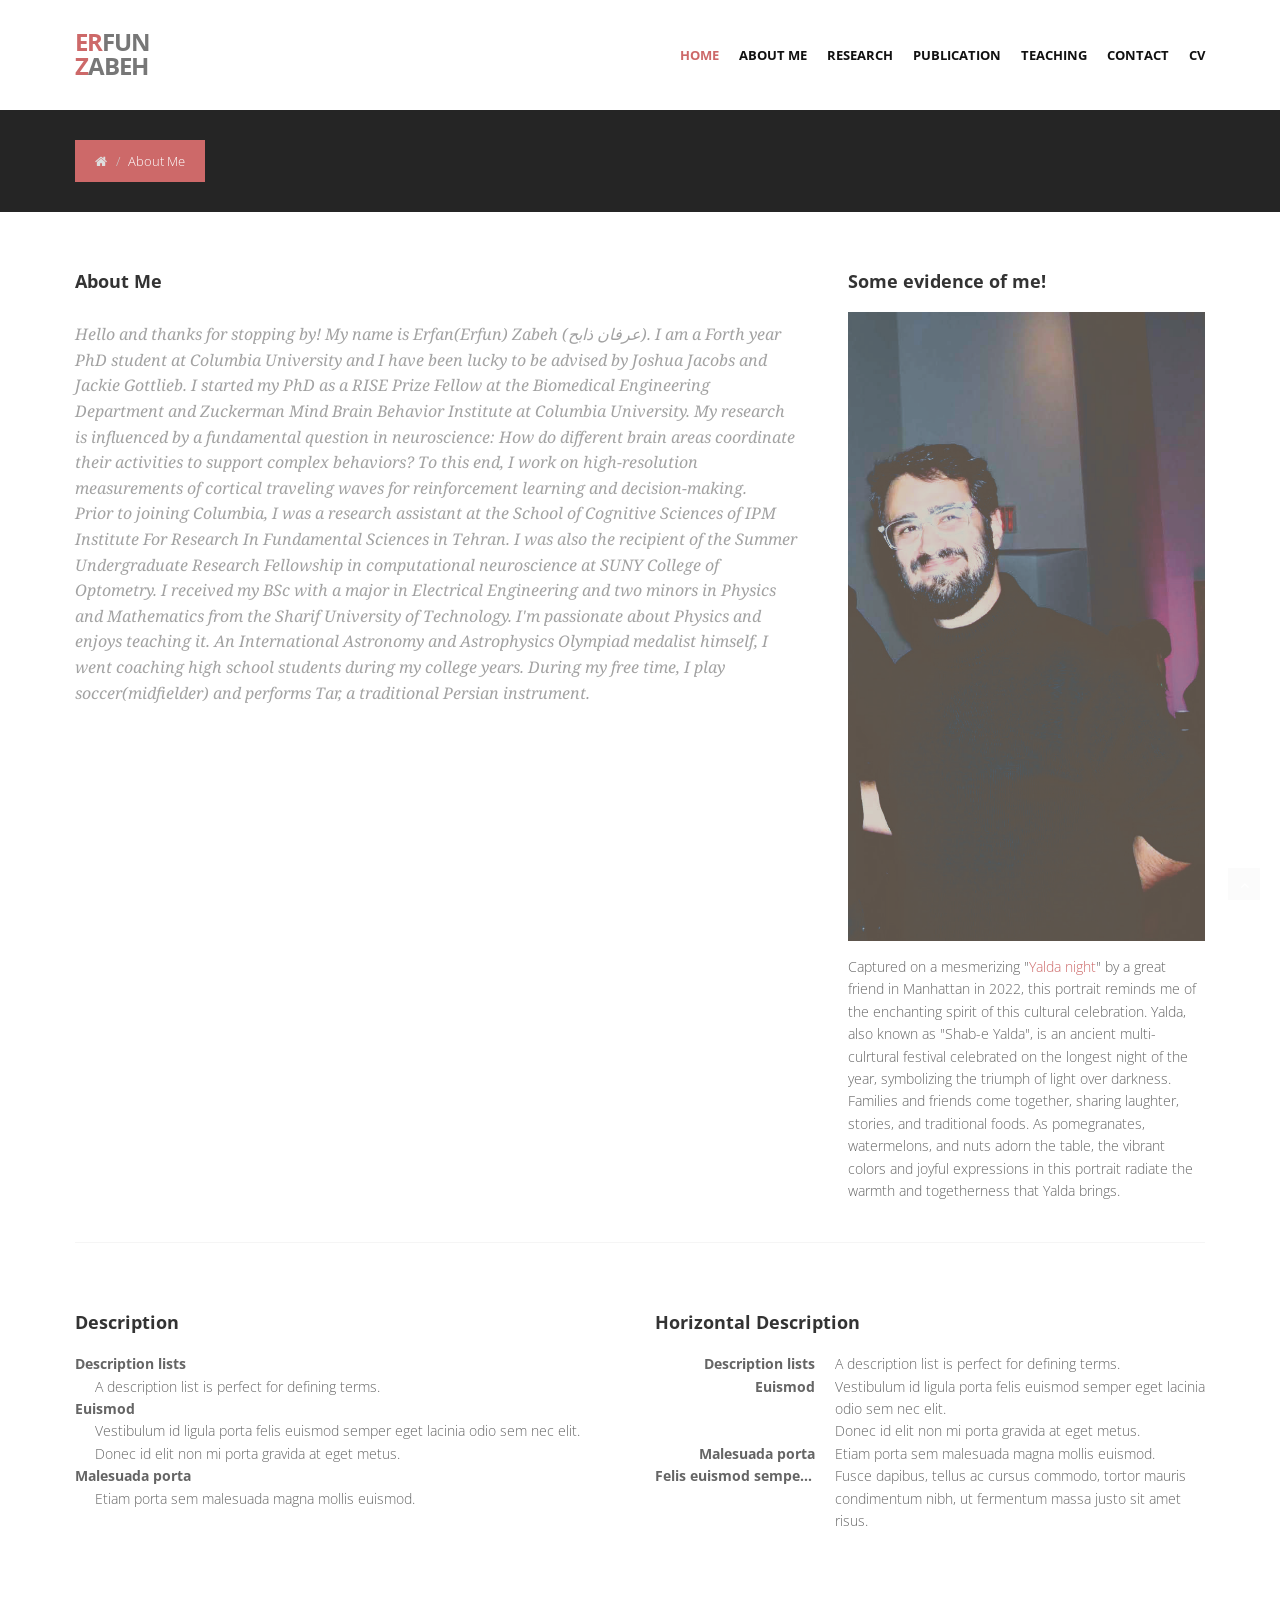
==== AboutMe.html @ 84b6e230 "Update AboutMe.html" ====
<!DOCTYPE html>
<html lang="en">

<head>
	<meta charset="utf-8">
	<title>Moderna - Bootstrap 3 flat corporate template</title>
	<meta name="viewport" content="width=device-width, initial-scale=1.0" />
	<meta name="description" content="" />
	<!-- css -->
	<link href="css/bootstrap.min.css" rel="stylesheet" />
	<link href="css/fancybox/jquery.fancybox.css" rel="stylesheet">
	<link href="css/jcarousel.css" rel="stylesheet" />
	<link href="css/flexslider.css" rel="stylesheet" />
	<link href="css/style.css" rel="stylesheet" />


	<!-- Theme skin -->
	<link href="skins/default.css" rel="stylesheet" />

	<!-- =======================================================
    Theme Name: Moderna
    Theme URL: https://bootstrapmade.com/free-bootstrap-template-corporate-moderna/
    Author: BootstrapMade
    Author URL: https://bootstrapmade.com
	======================================================= -->

</head>

<body>
	<div id="wrapper">
		<!-- start header -->
		<header>
			<div class="navbar navbar-default navbar-static-top">
				<div class="container">
					<div class="navbar-header">
						<button type="button" class="navbar-toggle" data-toggle="collapse" data-target=".navbar-collapse">
                        <span class="icon-bar"></span>
                        <span class="icon-bar"></span>
                        <span class="icon-bar"></span>
                    </button>
						<a class="navbar-brand" href="index.html"><span>Er</span>fun <br><span> Z</span>abeh</a>
					</div>
					<div class="navbar-collapse collapse ">
						<ul class="nav navbar-nav">
							<li class="active"><a href="index.html">Home</a></li>
							<li><a href="AboutMe.html">About me</a></li>
							<li><a href="portfolio.html">Research</a></li>
							<li><a href="blog.html">Publication</a></li>
							<li><a href="blog.html">Teaching</a></li>
							<li><a href="contact.html">Contact</a></li>
							<li><a href="blog.html">CV</a></li>
						</ul>
					</div>
				</div>
			</div>
		</header>
		<!-- end header -->


		<!-- end header -->
		<section id="inner-headline">
			<div class="container">
				<div class="row">
					<div class="col-lg-12">
						<ul class="breadcrumb">
							<li><a href="#"><i class="fa fa-home"></i></a><i class="icon-angle-right"></i></li>
							<li class="active">About Me</li>
						</ul>
					</div>
				</div>
			</div>
		</section>
		<section id="content">
			<div class="container">
				<div class="row">
					<div class="col-lg-8">
							<h4>About <span>Me</span></h4>
							<blockquote>
								<i class="icon-quote-left icon-2x"></i> 
								Hello and thanks for stopping by! 
								My name is Erfan(Erfun) Zabeh (عرفان ذابح). I am a Forth year PhD student at Columbia University and I have been lucky to be advised by Joshua Jacobs and Jackie Gottlieb.
	
								I started my PhD as a RISE Prize Fellow at the Biomedical Engineering Department and Zuckerman Mind Brain Behavior Institute at Columbia University.
								My research is influenced by a fundamental question in neuroscience: How do different brain areas coordinate their activities to support complex behaviors? To this end, I work on high-resolution measurements of cortical traveling waves for reinforcement learning and decision-making.
							
								<p>Prior to joining Columbia, I was a research assistant at the School of Cognitive Sciences of IPM Institute For Research In Fundamental Sciences in Tehran. I was also the recipient of the Summer Undergraduate Research Fellowship in computational neuroscience at SUNY College of Optometry. 
								I received my BSc with a major in Electrical Engineering and two minors in Physics and Mathematics from the Sharif University of Technology.
								I'm passionate about Physics and enjoys teaching it. An International Astronomy and Astrophysics Olympiad medalist himself, I went coaching high school students during my college years. 
								During my free time, I play soccer(midfielder) and performs Tar, a traditional Persian instrument.
							</p>
								</blockquote>
					</div>
					<div class="col-lg-4">
						<h4>Some evidence of me!</h4>
						<img src="img/dummies/erfan-2.jpg" alt="" class="align-left" />
						<p>
							Captured on a mesmerizing "<a href="https://en.wikipedia.org/wiki/Yald%C4%81_Night">Yalda night</a>" by a great friend in Manhattan in 2022, 
							this portrait reminds me of the enchanting spirit of this cultural celebration.
							Yalda, also known as "Shab-e Yalda", is an ancient multi-culrtural festival celebrated on the longest night of the year, 
							symbolizing the triumph of light over darkness. Families and friends come together, sharing laughter, stories, and traditional foods.
							As pomegranates, watermelons, and nuts adorn the table, the vibrant colors and joyful expressions in this portrait radiate the warmth and togetherness that Yalda brings.						</p>
					</div>
				</div>
				<!-- divider -->
				<div class="row">
					<div class="col-lg-12">
						<div class="solidline">
						</div>
					</div>
				</div>
				<!-- end divider -->
				<!-- Descriptions -->
				<div class="row">
					<div class="col-lg-6">
						<!-- Description -->
						<h4>Description</h4>
						<dl>
							<dt>Description lists</dt>
							<dd>A description list is perfect for defining terms.</dd>
							<dt>Euismod</dt>
							<dd>Vestibulum id ligula porta felis euismod semper eget lacinia odio sem nec elit.</dd>
							<dd>Donec id elit non mi porta gravida at eget metus.</dd>
							<dt>Malesuada porta</dt>
							<dd>Etiam porta sem malesuada magna mollis euismod.</dd>
						</dl>
					</div>
					<!-- Horizontal Description -->
					<div class="col-lg-6">
						<h4>Horizontal Description</h4>
						<dl class="dl-horizontal">
							<dt>Description lists</dt>
							<dd>A description list is perfect for defining terms.</dd>
							<dt>Euismod</dt>
							<dd>Vestibulum id ligula porta felis euismod semper eget lacinia odio sem nec elit.</dd>
							<dd>Donec id elit non mi porta gravida at eget metus.</dd>
							<dt>Malesuada porta</dt>
							<dd>Etiam porta sem malesuada magna mollis euismod.</dd>
							<dt>Felis euismod semper eget lacinia</dt>
							<dd>Fusce dapibus, tellus ac cursus commodo, tortor mauris condimentum nibh, ut fermentum massa justo sit amet risus.</dd>
						</dl>
					</div>
				</div>

	<a href="#" class="scrollup"><i class="fa fa-angle-up active"></i></a>
	<!-- javascript
    ================================================== -->
	<!-- Placed at the end of the document so the pages load faster -->
	<script src="js/jquery.js"></script>
	<script src="js/jquery.easing.1.3.js"></script>
	<script src="js/bootstrap.min.js"></script>
	<script src="js/jquery.fancybox.pack.js"></script>
	<script src="js/jquery.fancybox-media.js"></script>
	<script src="js/google-code-prettify/prettify.js"></script>
	<script src="js/portfolio/jquery.quicksand.js"></script>
	<script src="js/portfolio/setting.js"></script>
	<script src="js/jquery.flexslider.js"></script>
	<script src="js/animate.js"></script>
	<script src="js/custom.js"></script>

</body>

</html>
---- css/style.css ----
/*
    Theme Name: Moderna
    Theme URL: https://bootstrapmade.com/free-bootstrap-template-corporate-moderna/
    Author: BootstrapMade
    Author URL: https://bootstrapmade.com
*/
/* ==== Google font ==== */
@import url('https://fonts.googleapis.com/css?family=Noto+Serif:400,400italic,700|Open+Sans:300,400,600,700');

/* === prettify === */
@import url('../js/google-code-prettify/prettify.css');
/* === fontawesome === */
@import url('font-awesome.css');
/* === custom icon === */
@import url('custom-fonts.css');
/* ==== overwrite bootstrap standard ==== */
@import url('overwrite.css');
@import url('animate.css');

/* ===================================
1. General
==================================== */

body {
	font-family:'Open Sans', Arial, sans-serif;
	font-size:14px;
	font-weight:300;
	line-height:1.6em;
	color:#656565;
}

a:active {
	outline:0;
}

.clear {
	clear:both;
}

h1,h2, h3, h4, h5, h6 {
	font-family:'Open Sans', Arial, sans-serif;
	font-weight:700;
	line-height:1.1em;
	color:#333;
	margin-bottom: 20px;
}

/* ===================================
2. layout
==================================== */

.container {
	padding:0 20px 0 20px;
	position:relative;
}

#wrapper{
	width:100%;
	margin:0;	
	padding:0;
}


.row,.row-fluid {
	margin-bottom:30px;
}

.row .row,.row-fluid .row-fluid{
	margin-bottom:30px;
}

.row.nomargin,.row-fluid.nomargin {
	margin-bottom:0;
}



/* ===================================
3. Responsive media
==================================== */

.video-container,.map-container,.embed-container 		{ position:relative; margin:0 0 15px 0;	padding-bottom:51%; padding-top:30px; height:0; overflow:hidden; border:none; }
.embed-container iframe,
.embed-container object,
.embed-container embed,
.video-container iframe,
.map-container iframe,
.map-container object,
.map-container embed,
.video-container object,  
.video-container embed 					{ position:absolute; top:0; left:0; width:100%; height:100%; }
iframe {
	border:none;
}

img.img-polaroid {
	margin:0 0 20px 0;
}
.img-box {
	max-width:100%;
}
/* ===================================
4. Header
==================================== */

/* --- header -- */


header .navbar {
    margin-bottom: 0;
}

.navbar-default {
    border: none;
}

.navbar-brand {
    color: #222;
	text-transform: uppercase;
    font-size: 24px;
    font-weight: 700;
    line-height: 1em;
	letter-spacing: -1px;
    margin-top: 30px;
    padding: 0 0 0 15px;
}


header .navbar-collapse  ul.navbar-nav {
    float: right;
    margin-right: 0;
}

header .navbar-default{
    background-color: #fff;
}

header .nav li a:hover,
header .nav li a:focus,
header .nav li.active a,
header .nav li.active a:hover,
header .nav li a.dropdown-toggle:hover,
header .nav li a.dropdown-toggle:focus,
header .nav li.active ul.dropdown-menu li a:hover,
header .nav li.active ul.dropdown-menu li.active a{
    -webkit-transition: all .3s ease;
    -moz-transition: all .3s ease;
    -ms-transition: all .3s ease;
    -o-transition: all .3s ease;
    transition: all .3s ease;
}


header .navbar-default .navbar-nav > .open > a,
header .navbar-default .navbar-nav > .open > a:hover,
header .navbar-default .navbar-nav > .open > a:focus {
    -webkit-transition: all .3s ease;
    -moz-transition: all .3s ease;
    -ms-transition: all .3s ease;
    -o-transition: all .3s ease;
    transition: all .3s ease;
}


header .navbar {
    min-height: 100px;
}

header .navbar-nav > li  {
    padding-bottom: 30px;
    padding-top: 30px;
}

header  .navbar-nav > li > a {
    padding-bottom: 6px;
    padding-top: 5px;
    margin-left: 2px;
    line-height: 30px;
	font-weight: 700;
    -webkit-transition: all .3s ease;
    -moz-transition: all .3s ease;
    -ms-transition: all .3s ease;
    -o-transition: all .3s ease;
    transition: all .3s ease;
}


.dropdown-menu li a:hover {
    color: #fff !important;
}

header .nav .caret {
    border-bottom-color: #f5f5f5;
    border-top-color: #f5f5f5;
}
.navbar-default .navbar-nav > .active > a,
.navbar-default .navbar-nav > .active > a:hover,
.navbar-default .navbar-nav > .active > a:focus {
  background-color: #fff;
}
.navbar-default .navbar-nav > .open > a,
.navbar-default .navbar-nav > .open > a:hover,
.navbar-default .navbar-nav > .open > a:focus {
  background-color:  #fff;
}	
	

.dropdown-menu  {
    box-shadow: none;
    border-radius: 0;
	border: none;
}

.dropdown-menu li:last-child  {
	padding-bottom: 0 !important;
	margin-bottom: 0;
}

header .nav li .dropdown-menu  {
   padding: 0;
}

header .nav li .dropdown-menu li a {
   line-height: 28px;
   padding: 3px 12px;
}

/* --- menu --- */

header .navigation {
	float:right;
}

header ul.nav li {
	border:none;
	margin:0;
}

header ul.nav li a {	
	font-size:12px;
	border:none;
	font-weight:700;
	text-transform:uppercase;
}

header ul.nav li ul li a {	
	font-size:12px;
	border:none;
	font-weight:300;
	text-transform:uppercase;
}


.navbar .nav > li > a {
  color: #111;
  text-shadow: none;
}

.navbar .nav a:hover {
	background:none;
}

.navbar .nav > .active > a,.navbar .nav > .active > a:hover {
	background:none;
	font-weight:700;
}

.navbar .nav > .active > a:active,.navbar .nav > .active > a:focus {
	background:none;
	outline:0;
	font-weight:700;
}

.navbar .nav li .dropdown-menu {
	z-index:2000;
}

header ul.nav li ul {
	margin-top:1px;
}
header ul.nav li ul li ul {
	margin:1px 0 0 1px;
}
.dropdown-menu .dropdown i {
	position:absolute;
	right:0;
	margin-top:3px;
	padding-left:20px;
}

.navbar .nav > li > .dropdown-menu:before {
  display: inline-block;
  border-right: none;
  border-bottom: none;
  border-left: none;
  border-bottom-color: none;
  content:none;
}



ul.nav li.dropdown a {
	z-index:1000;
	display:block;
}

 select.selectmenu {
	display:none;
}

/* ===================================
5. Section: Featured
==================================== */

#featured{
	width: 100%;
	background:#fcfcfc;
	position:relative;
	margin:0;
	padding:0;
}

/* ===================================
6. Sliders
==================================== */
/* --- flexslider --- */

#featured .flexslider {
	padding:0;
	margin: 50px 0 30px; 
	background: #fff; 
	position: relative; 
	zoom: 1;
}

.flex-caption {background:none; -ms-filter:progid:DXImageTransform.Microsoft.gradient(startColorstr=#4C000000,endColorstr=#4C000000); filter:progid:DXImageTransform.Microsoft.gradient(startColorstr=#4C000000,endColorstr=#4C000000); zoom: 1;}
.flex-caption { bottom: 35px; background-color: rgba(0, 0, 0, 0.8); color: #fff; margin: 0; padding: 25px 25px 25px 30px; position: absolute; right: 45px; width: 295px;}
.flex-caption h3 {color: #fff; letter-spacing: 1px; margin-bottom: 8px; text-transform: uppercase;}
.flex-caption p {margin: 0 0 15px;}



/* ===================================
7. Section: call action
==================================== */
section.callaction {
	background:#f9f9f9;
	padding:50px 0 0 0;
}



/* ===================================
8. Section: Content
==================================== */

#content {
	position:relative;
	background:#fff;
	padding:50px 0 40px 0;
}

#content img {
	max-width:100%;
	height:auto;
}

/* --- Call to action --- */

.cta-text {
	text-align: center;
	margin-top:10px;
}


.big-cta .cta {
	margin-top:10px;
}

/* --- box --- */

.box {
	width: 100%;
}
.box-gray  {
	background: #f8f8f8;
	padding: 20px 20px 30px;
}
.box-gray  h4,.box-gray  i {
	margin-bottom: 20px;
}
.box-bottom {
	padding: 20px 0;
	text-align: center;
}
.box-bottom a {
	color: #fff;
	font-weight: 700;
}
.box-bottom a:hover {
	color: #eee;
	text-decoration: none;
}


/* ===================================
9. Section: Bottom
==================================== */

#bottom {
	background:#fcfcfc;
	padding:50px 0 0;

}
/* twitter */
#twitter-wrapper {
    text-align: center;
    width: 70%;
    margin: 0 auto;
}
#twitter em {
    font-style: normal;
    font-size: 13px;
}

#twitter em.twitterTime a {
	font-weight:600;
}

#twitter ul {
    padding: 0;
	list-style:none;
}
#twitter ul li {
    font-size: 20px;
    line-height: 1.6em;
    font-weight: 300;
    margin-bottom: 20px;
    position: relative;
    word-break: break-word;
}


/* ===================================
10. Inner - Section: page headline
==================================== */

#inner-headline{
	background:#252525;
	position:relative;
	margin:0;
	padding:0;
	color:#fefefe;
}


#inner-headline .inner-heading h2 {
	color:#fff;
	margin:20px 0 0 0;
}

/* --- breadcrumbs --- */
#inner-headline ul.breadcrumb {
	margin:30px 0 0;
	float:left;
}

#inner-headline ul.breadcrumb li {
	margin-bottom:0;
	padding-bottom:0;
}
#inner-headline ul.breadcrumb li {
	font-size:13px;
	color:#fff;
}

#inner-headline ul.breadcrumb li i{
	color:#dedede;
}

#inner-headline ul.breadcrumb li a {
	color:#fff;
}

ul.breadcrumb li a:hover {
	text-decoration:none;
}

/* ============================
11. Forms
============================= */

/* --- contact form  ---- */
form#contactform input[type="text"] {
  width: 100%;
  border: 1px solid #f5f5f5;
  min-height: 40px;
  padding-left:20px;
  font-size:13px;
  padding-right:20px;
  -webkit-box-sizing: border-box;
     -moz-box-sizing: border-box;
          box-sizing: border-box;

}

form#contactform textarea {
border: 1px solid #f5f5f5;
  width: 100%;
  padding-left:20px;
  padding-top:10px;
  font-size:13px;
  padding-right:20px;
  -webkit-box-sizing: border-box;
     -moz-box-sizing: border-box;
          box-sizing: border-box;

}

form#contactform .validation {
	font-size:11px;
}

.validation {
    color: red;
    display:none;
    margin: 0 0 20px;
    font-weight:400;
    font-size:13px;
}

#sendmessage {
    color: green;
    border:1px solid green;
    display:none;
    text-align:center;
    padding:15px;
    font-weight:600;
    margin-bottom:15px;
}

#errormessage {
    color: red;
    display:none;
    border:1px solid red;
    text-align:center;
    padding:15px;
    font-weight:600;
    margin-bottom:15px;
}

#sendmessage.show, #errormessage.show, .show {
	display:block;
}

/* --- comment form ---- */
form#commentform input[type="text"] {
  width: 100%;
  min-height: 40px;
  padding-left:20px;
  font-size:13px;
  padding-right:20px;
  -webkit-box-sizing: border-box;
     -moz-box-sizing: border-box;
          box-sizing: border-box;
	-webkit-border-radius: 2px 2px 2px 2px;
		-moz-border-radius: 2px 2px 2px 2px;
			border-radius: 2px 2px 2px 2px;

}

form#commentform textarea {
  width: 100%;
  padding-left:20px;
  padding-top:10px;
  font-size:13px;
  padding-right:20px;
  -webkit-box-sizing: border-box;
     -moz-box-sizing: border-box;
          box-sizing: border-box;
	-webkit-border-radius: 2px 2px 2px 2px;
		-moz-border-radius: 2px 2px 2px 2px;
			border-radius: 2px 2px 2px 2px;
}


/* --- search form --- */
.search{
	float:right;
	margin:35px 0 0;
	padding-bottom:0;
}

#inner-headline form.input-append {
	margin:0;
	padding:0;
}



/* ===============================
12. Portfolio
================================ */

.work-nav #filters {
	margin: 0;
	padding: 0;
	list-style: none;
}

.work-nav #filters li {
	margin: 0 10px 30px 0;
	padding: 0;
	float:left;
}

.work-nav #filters li a {
	color: #7F8289;
	font-size: 16px;
	display: block;	
}

.work-nav #filters li a:hover {

}

.work-nav #filters li a.selected {
	color: #DE5E60;
}

#thumbs {
	margin: 0;
	padding: 0;	
}

#thumbs li {
	list-style-type: none;
}

.item-thumbs {
	position: relative;
	overflow: hidden;
	margin-bottom: 30px;
	cursor: pointer;
}

.item-thumbs a + img {
	width: 100%;	
}

.item-thumbs .hover-wrap {
	position: absolute;
	display: block;
	width: 100%;
	height: 100%;
	
	opacity: 0;
	filter: alpha(opacity=0);
	
	-webkit-transition: all 450ms ease-out 0s;	
	   -moz-transition: all 450ms ease-out 0s;
		 -o-transition: all 450ms ease-out 0s;
		    transition: all 450ms ease-out 0s;
		  
	-webkit-transform: rotateY(180deg) scale(0.5,0.5);
	   -moz-transform: rotateY(180deg) scale(0.5,0.5);
		-ms-transform: rotateY(180deg) scale(0.5,0.5);
		 -o-transform: rotateY(180deg) scale(0.5,0.5);
			transform: rotateY(180deg) scale(0.5,0.5);	
}

.item-thumbs:hover .hover-wrap,
.item-thumbs.active .hover-wrap {
	opacity: 1;
	filter: alpha(opacity=100);
	
	-webkit-transform: rotateY(0deg) scale(1,1);
	   -moz-transform: rotateY(0deg) scale(1,1);
		-ms-transform: rotateY(0deg) scale(1,1);
		 -o-transform: rotateY(0deg) scale(1,1);
		    transform: rotateY(0deg) scale(1,1);
}

.item-thumbs .hover-wrap .overlay-img {
	position: absolute;
	width: 50%;
	height: 100%;
	opacity: 0.80;
	filter: alpha(opacity=80);
	background: #000;
}

.item-thumbs .hover-wrap .overlay-img-thumb {
	position: absolute;
	border-radius: 60px;
	top: 50%;
	left: 50%;
	margin: -16px 0 0 -16px;
	color: #fff;
	font-size: 32px;
	line-height: 1em;	
	opacity: 1;
	filter: alpha(opacity=100);
}


/* --- Portolio filter --- */

ul.portfolio-categ{
	margin:10px 0 30px 0;
	padding:0;
	float:left;
	list-style:none;
}

ul.portfolio-categ li{
	margin:0;
	padding:0 20px 0 0;
	float:left;
	list-style:none;
	font-size:13px;
	font-weight:600;
}

ul.portfolio-categ li a{
	display:block;
	padding:35x 0 35x 0;
	color:#353535;
}

ul.portfolio-categ li.active a:hover, ul.portfolio-categ li a:hover,ul.portfolio-categ li a:focus,ul.portfolio-categ li a:active {
	text-decoration:none;
	outline:0;
}
    


/* --- portfolio detail --- */
.top-wrapper {
	margin-bottom:20px;
}

/* ===============================
13. Elements
================================ */

/* --- blockquote --- */
blockquote {
	font-size:16px;
	font-weight:400;
	font-family:'Noto Serif', serif;
	font-style:italic;
	padding-left:0;
	color:#a2a2a2;
	line-height:1.6em;
	border:none;
}

blockquote cite 							{ display:block; font-size:12px; color:#666; margin-top:10px; }
blockquote cite:before 					{ content:"\2014 \0020"; }
blockquote cite a,
blockquote cite a:visited,
blockquote cite a:visited 				{ color:#555; }

/* --- pullquotes --- */

.pullquote-left {
	display:block;
	color:#a2a2a2;
	font-family:'Noto Serif', serif;
	font-size:14px;
	line-height:1.6em;
	padding-left:20px;
}

.pullquote-right {
	display:block;
	color:#a2a2a2;
	font-family:'Noto Serif', serif;
	font-size:14px;
	line-height:1.6em;
	padding-right:20px;
}

/* --- button --- */
.btn-theme {
	color: #fff;
}
.btn-theme:hover {
	color: #eee;
}

/* --- list style --- */

ul.general {
	list-style:none;
	margin-left:0;
}

ul.link-list{
	margin:0;
	padding:0;
	list-style:none;
}

ul.link-list li{
	margin:0;
	padding:2px 0 2px 0;
	list-style:none;
}

footer ul.link-list li a{
	color:#fff;
}
footer ul.link-list li a:hover {
	color:#eee;
}
/* --- Heading style --- */

h4.heading {
	font-weight:700;
}

.heading { margin-bottom: 30px; }

.heading {
	position: relative;
	
}


.widgetheading {
	width:100%;

	padding:0;
}

#bottom .widgetheading {
	position: relative;
	border-bottom: #e6e6e6 1px solid;
	padding-bottom: 9px;
}

aside .widgetheading {
	position: relative;
	border-bottom: #e9e9e9 1px solid;
	padding-bottom: 9px;
}

footer .widgetheading {
	position: relative;
}

footer .widget .social-network {
	position:relative;
}


#bottom .widget .widgetheading span, aside .widget .widgetheading span, footer .widget .widgetheading span {	
	position: absolute;
	width: 60px;
	height: 1px;
	bottom: -1px;
	right:0;

}

/* --- Map --- */
.map{
	position:relative;
	margin-top:-50px;
	margin-bottom:40px;
}

/* google map */
#google-map{
    position:relative;
    height: 450px;
}

/* --- our team --- */

ul.team-detail{
	margin:-10px 0 0 0;
	padding:0;
	list-style:none;
}

ul.team-detail li{
	border-bottom:1px dotted #e9e9e9;
	margin:0 0 15px 0;
	padding:0 0 15px 0;
	list-style:none;
}

ul.team-detail li label {
	font-size:13px;
}

ul.team-detail li h4, ul.team-detail li label{
	margin-bottom:0;
}

ul.team-detail li ul.social-network {
	border:none;
	margin:0;
	padding:0;
}

ul.team-detail li ul.social-network li {
	border:none;	
	margin:0;
}
ul.team-detail li ul.social-network li i {
	margin:0;
}

/* --- Pricing box --- */


.pricing-title{
	background:#fff;
	text-align:center;
	padding:10px 0 10px 0;
}

.pricing-title h3{
	font-weight:600;
	margin-bottom:0;
}

.pricing-offer{
	background: #fcfcfc;
	text-align: center;
	padding:40px 0 40px 0;
	font-size:18px;
	border-top:1px solid #e6e6e6;
	border-bottom:1px solid #e6e6e6;
}

.pricing-box.special .pricing-offer{
	color:#fff;
}

.pricing-offer strong{
	font-size:78px;
	line-height:89px;
}

.pricing-offer sup{
	font-size:28px;
}

.pricing-content{
	background: #fff;
	text-align:center;
	font-size:14px;
}

.pricing-content strong{
color:#353535;
}

.pricing-content ul{
	list-style:none;
	padding:0;
	margin:0;
}

.pricing-content ul li{
	border-bottom:1px solid #e9e9e9;
	list-style:none;
	padding:15px 0 15px 0;
	margin:0 0 0 0;
	color: #888;
}

.pricing-action{
	margin:0;
	background: #fcfcfc;
	text-align:center;
	padding:20px 0 30px 0;
}

.pricing-wrapp{
	margin:0 auto;
	width:100%;
	background:#fd0000;
}

/* --- pricing box alt 1 --- */
.pricing-box-alt {
border: 1px solid #e6e6e6;
	background:#fcfcfc;
	position:relative;
	margin:0 0 20px 0;
	padding:0;
  -webkit-box-shadow: 0 2px 0 rgba(0,0,0,0.03);
  -moz-box-shadow: 0 2px 0 rgba(0,0,0,0.03);
  box-shadow: 0 2px 0 rgba(0,0,0,0.03);
  -webkit-box-sizing: border-box;
  -moz-box-sizing: border-box;
  box-sizing: border-box;
}

.pricing-box-alt .pricing-heading {
	background: #fcfcfc;
	text-align: center;
	padding:40px 0 0px 0;
	display:block;
}
.pricing-box-alt.special .pricing-heading {
	background: #fcfcfc;
	text-align: center;
	padding:40px 0 1px 0;
	border-bottom:none;
	display:block;
	color:#fff;
}
.pricing-box-alt.special .pricing-heading h3 {
	color:#fff;
}

.pricing-box-alt .pricing-heading h3 strong {
	font-size:32px;
	font-weight:700;
	letter-spacing:-1px;
}
.pricing-box-alt .pricing-heading h3 {
	font-size:32px;
	font-weight:300;
	letter-spacing:-1px;
}

.pricing-box-alt .pricing-terms {
	text-align: center;
	background:#333;
	display:block;
	overflow:hidden;
	padding:30px 0 20px;
}

.pricing-box-alt .pricing-terms  h6 {
	font-style:italic;
	margin-top:10px;
	color:#fff;
	
	font-family:'Noto Serif', serif;
}

.pricing-box-alt .icon .price-circled {
    margin: 10px 10px 10px 0;
    display: inline-block !important;
    text-align: center !important;
    color: #fff;
    width: 68px;
    height: 68px;
	padding:12px;
    font-size: 16px;
	font-weight:700;
    line-height: 68px;
    text-shadow:none;
    cursor: pointer;
    background-color: #888;
    border-radius: 64px;
    -moz-border-radius: 64px;
    -webkit-border-radius: 64px;
}

.pricing-box-alt  .pricing-action{
	margin:0;
	text-align:center;
	padding:30px 0 30px 0;
}


/* ===============================
14. Blog & article
================================ */

article{
	margin-bottom:40px;
}

article .post-heading h3 {
	margin-bottom:20px;
}

article .post-heading h3 a {
	font-weight:700;
	color:#353535;
}

article .post-heading h3 a:hover {
	text-decoration:none;
}


/* --- post meta --- */
.post-meta {
	background:#fcfcfc;
	border:1px solid #e6e6e6;
	border-top:none;
	text-align:center;
}

.post-meta .format {
	border-bottom:1px solid #e6e6e6;
	padding:10px 0 10px;
}

.post-meta i{
	margin:0;
}

.post-meta .date {
	border-bottom:1px solid #e6e6e6;
	padding:10px 0 10px;
}

.post-meta .date span {
	text-align:center;
	color:#999;
	font-size:12px;
	font-weight:600;
}

.post-meta .comments {
	padding:10px 0 10px;
}

.post-meta .comments a {
	color:#999;
	font-size:12px;
	font-weight:700;
}

.post-meta .comments a:hover {
	text-decoration:none;
}

/* --- post format --- */

.post-image {
	margin-bottom:20px;
}

.post-quote {
	margin-bottom:20px;
}

.post-video {
	margin-bottom:20px;
}

.post-audio {
	margin-bottom:20px;
}

.post-link {
	margin-bottom:20px;
}

.post-slider {
	margin-bottom:20px;
}


.post-quote blockquote {
	font-size:16px;
	color:#999;
	font-family:'Noto Serif', serif;
	font-style:italic;
	line-height:1.6em;
}


.post-image img:hover {
  -webkit-box-shadow: 0 0 2px #979797;
     -moz-box-shadow: 0 0 2px #979797;
          box-shadow: 0 0 2px #979797;	
  -webkit-transition: all 1s ease-in-out;
  -moz-transition: all 1s ease-in-out;
  -o-transition: all 1s ease-in-out;
  transition: all 1s ease-in-out;
}

ul.meta-post{
	float:left;
	margin: 0;
	padding:0;
	list-style:none;
}

ul.meta-post li{
	float:left;
	margin:0 10px 0 0;
	padding:0;
	list-style:none;
	border-right:1px dotted #e9e9e9;
	padding-right:10px;
}

ul.meta-post li i {
	float:left;
	font-size:12px;
	margin:2px 5px 0 0;
}

ul.meta-post li a{
	color:#999;
	float:left;
	font-size:12px;
	font-weight:600;
}

/* --- single post --- */
.bottom-article{
	overflow: hidden;
	border-top:1px solid #f5f5f5;
	border-bottom:1px solid #f5f5f5;
	padding:10px 0 10px 0;
	margin-top:20px;
}

/* --- author info --- */

.about-author {
	border:1px solid #f5f5f5;
	padding:20px;
	float:left;
	margin-bottom:5px;
}

.about-author h5 {
	margin-bottom:10px;
}



/* --- Comment --- */

.comment-area {
	float:left;
	width:100%;
	margin-top:30px;	
}


.media-content{
	overflow:hidden;
	margin-left:12px;
	border-bottom:1px dotted #d5d5d5;
	padding-bottom:20px;
}

.media-content h6 {
	font-size:14px;
	font-weight:700;
}

.media-content span{
	color:#a9a9a9;
	font-size:14px;
	font-weight:300;
}

.comment-area .thumbnail > img {
  display: block;
	width:60px;
	height:60px;
}
.filter-list{
	margin-top:20px;
}

/* --- pagination --- */

#pagination a,
#pagination span {
    display: block;
    float: left;
    margin: 0 7px 0 0;
    padding: 7px 10px 6px 10px;
    font-size: 12px;
    line-height:12px;
    color: #888;
	font-weight:600;
}

#pagination a:hover {
    color: #fff;
	text-decoration:none;
}

#pagination span.current {
    background: #333;
    color: #fff;
    font-weight: bold;
}


/* ===============================
15. Aside, sidebar
================================ */

aside{
	position:relative;
	margin-bottom:40px;
}

.sidebar-nav{
	float:left;
	width:100%;
}

.right-sidebar{
	border-left:1px solid #f5f5f5;
	padding:0 0 0 30px;
-webkit-box-shadow:inset 1px 0 0 0 rgba(0,0,0,.01);
box-shadow:inset 1px 0 0 0 rgba(0,0,0,.01);

}


.left-sidebar{
	border-right:1px solid #f5f5f5;
	padding:0 30px 0 0;
-webkit-box-shadow:inset 1px 0 0 0 rgba(0,0,0,.01);
box-shadow:inset 1px 0 0 0 rgba(0,0,0,.01);
}


.left-sidebar .widget h3, .left-sidebar .widget .widget-content{
	padding-right:20px;
}



aside .widget {
	margin-bottom:40px;
}


ul.cat, ul.recent, ul.folio-detail, ul.contact-info{
	margin:0;
	padding:0;
	list-style:none;
}

ul.cat li, ul.recent li, ul.folio-detail li, ul.contact-info li{
	margin:0 0 15px 0;
	list-style:none;
}

ul.cat li a, ul.folio-detail li a{
	color:#656565;
}

ul.folio-detail li label{
	display:inline;
	cursor:default;
	color:#353535;
	font-weight:bold;
}

.widget ul.recent li {
	margin-bottom:20px;
}

ul.recent li h6 {
	margin:0 0 10px 0;
}

ul.recent li h6 a{
	color:#353535;
	font-size:16px;
	font-weight:600;
}


.widget ul.tags {
	list-style:none;
	margin:0;
	margin-left: 0;
	padding-left:0;
}

.widget ul.tags li {
	margin:0 5px 15px 0;
	display:inline-block;
}


.widget ul.tags li a {
	background:#e6e6e6;
	color:#333;
	padding:5px 10px;
}

.widget ul.tags li a:hover {
	text-decoration:none;
	color:#fff;
}

/* ===== Widgets ===== */

/* --- flickr --- */
.widget .flickr_badge {
	width:100%;
}
.widget .flickr_badge img { margin: 0 9px 20px 0; }

footer .widget .flickr_badge {
    width: 100%;
}
footer .widget .flickr_badge img {
    margin: 0 9px 20px 0;
}

.flickr_badge img {
    width: 50px;
    height: 50px;
    float: left;
	margin: 0 9px 20px 0;
}

/* --- latest tweet widget --- */

.twitter ul{
	margin-left:0;
	list-style:none;
}

.twitter  img{
    float: left;
    margin-right: 15px;
}
.twitter span.tweet_time{
    display: block;
    padding-bottom: 5px;

}
.twitter li{    
    border-bottom: 1px dashed #efefef;    
    padding-bottom: 20px;
    margin-bottom: 20px;
    list-style: none;
}
.twitter li:last-child{border: none;}

/* --- Recent post widget --- */

.recent-post{
	margin:20px 0 0 0;
	padding:0;
	line-height:18px;
}

.recent-post h5 a:hover {
	text-decoration:none;
}

.recent-post .text h5 a {
	color:#353535;
}


ul.time-post{
	float:left;
	width:120px;
	padding:0;
	list-style:none;
	margin:0 20px 0 0;
	text-align:center;
	color: #0e0f0f;
}

ul.time-post li{
	float:none;
	background:#f8f8f8;
	list-style:none;
	margin:0 0 2px 0;
	padding:0;
}

ul.time-post li a img:hover{
	opacity: 0.8; 
	/* For IE 5-7 */
	filter: progid:DXImageTransform.Microsoft.Alpha(Opacity=80);
	/* For IE 8 8 */
	-MS-filter: "progid:DXImageTransform.Microsoft.Alpha(Opacity=80)";	
}
 	
ul.time-post li.time{
	float:none;
	padding:5px 0 5px 0;
	text-shadow: none;	
}

.recent-post ul.time-post li.time{
	color:#121214;
}

.post-meta{
	margin-bottom:20px;
}

.post-meta span{
	padding:0 10px 0 10px;
	margin-bottom:10px;
}

.post-meta span a{
	color:#919191;
}

.post-meta strong{
	font-weight:200px;
	color:#c7c7c7;
}

.item .text {
	margin-left:140px;
	margin-bottom:20px;
}

/* ===============================
16. Footer
================================ */

footer{
	padding:50px 0 0 0;
	color:#f8f8f8;
}

footer a {
	color:#fff;
}

footer a:hover {
	color:#eee;
}

footer h1, footer h2, footer h3, footer h4, footer h5, footer h6{
	color:#fff;
}

footer address {
	line-height:1.6em;
}

footer h5 a:hover, footer a:hover {
	text-decoration:none;
}

ul.social-network {
	list-style:none;
	margin:0;
}

ul.social-network li {
	display:inline;
	margin: 0 5px;
}

#sub-footer{
	text-shadow:none;
	color:#f5f5f5;
	padding:0;
	padding-top:30px;
	margin:20px 0 0 0;
}

#sub-footer p{
	margin:0;
	padding:0;
}

#sub-footer span{
	color:#f5f5f5;
}

.copyright {
	text-align:left;
	font-size:12px;
}

#sub-footer ul.social-network {
	float:right;
}


/* ===============================
 Live preview purpose
================================ */
/* --- buttons --- */

.bs-docs-example {
	margin:0 0 10px 0;
}

.demobtn a.btn {
	margin:0 10px 10px 0;
}

section.demogrid .col-lg-1,section.demogrid .col-lg-2,section.demogrid .col-lg-3,section.demogrid .col-lg-4,section.demogrid .col-lg-5,section.demogrid .col-lg-6,section.demogrid .col-lg-7,section.demogrid .col-lg-8,section.demogrid .col-lg-9,section.demogrid .col-lg-10,section.demogrid .col-lg-11 {
	background:#f6f6f6;
	text-align:center;
	padding:20px 0 20px;
}

section.demogrid .show-grid .row,section.demogrid .show-grid .row-fluid {
	margin-bottom:0;
}

section.demogrid .show-grid .nest {
	background:#ddd;
	text-align:center;
	padding:20px 0 20px;
}

section.demogrid .col-lg-12.nest {
	background:#f6f6f6;
	text-align:center;
	padding:20px 0 0;
}

.demoinline p {
	display:inline;
	margin-right:20px;
}


/* ===============================
17. Divider, Line & Misc
================================ */

.solidline {
	border-top:1px solid #f5f5f5;
	margin:0 0 30px;
}

.dottedline {
	border-top:1px dotted #f5f5f5;
	margin:0 0 30px;
}

.dashedline {
	border-top:1px dashed #f5f5f5;
	margin:0 0 30px;
}

.blankline {
	height:1px;
	margin:0 0 30px;
}


/* scroll to top */
.scrollup{
    position:fixed;
	width:32px;
	height:32px;
    bottom:0px;
    right:20px;
	background: #222;
	
}

a.scrollup {
	outline:0;
	text-align: center;
}

a.scrollup:hover,a.scrollup:active,a.scrollup:focus {
	opacity:1;
	text-decoration:none;
}
a.scrollup i {
	margin-top: 10px;
	color: #fff;
}
a.scrollup i:hover {
	text-decoration:none;
}




/* =============================
18. Position & alignment
============================= */

.absolute{
	position:absolute;
}

.relative{
	position:relative;
}

.aligncenter{
	text-align:center;
}

.aligncenter span{
	margin-left:0;
}

.floatright {
	float:right;
}

.floatleft {
	float:left;
}

.floatnone {
	float:none;
}

.aligncenter {
	text-align:center;
}

/* --- Image allignment style --- */

img.pull-left, .align-left{
	float:left;
	margin:0 15px 15px 0;
}

.widget img.pull-left {
	float:left;
	margin:0 15px 15px 0;
}

img.pull-right, .align-right {
	float:right;
	margin:0 0 15px 15px;
}

article img.pull-left, article .align-left{
	float:left;
	margin:5px 15px 15px 0;
}

article img.pull-right, article .align-right{
	float:right;
	margin:5px 0 15px 15px;
}

/* =============================
20. Spacer, margin
============================= */

.clear-marginbot{
	margin-bottom:0;
}

.marginbot10{
	margin-bottom:10px;
}
.marginbot20{
	margin-bottom:20px;
}
.marginbot30{
	margin-bottom:30px;
}
.marginbot40{
	margin-bottom:40px;
}

.clear-margintop{
	margin-top:0;
}

.margintop10{
	margin-top:10px;
}

.margintop20{
	margin-top:20px;
}

.margintop30{
	margin-top:30px;
}

.margintop40{
	margin-top:40px;
}


/* =============================
21. Media queries 
============================= */

@media (min-width: 768px) and (max-width: 979px) {

	a.detail{
		background:none;
		width:100%;
	}


	
	footer .widget form  input#appendedInputButton {
		  display: block;
		  width: 91%;
		  -webkit-border-radius: 4px 4px 4px 4px;
			 -moz-border-radius: 4px 4px 4px 4px;
				  border-radius: 4px 4px 4px 4px;
	}
	
	footer .widget form  .input-append .btn {
		  display: block;
		  width: 100%;
		  padding-right: 0;
		  padding-left: 0;
		  -webkit-box-sizing: border-box;
			 -moz-box-sizing: border-box;
				  box-sizing: border-box;
				  margin-top:10px;
	}

	ul.related-folio li{
		width:156px;
		margin:0 20px 0 0;
	}	
}

@media (max-width: 767px) {

  body {
    padding-right: 0;
    padding-left: 0;
  }
	.navbar-brand {
		margin-top: 10px;
		border-bottom: none;
	}
	.navbar-header {
		margin-top: 20px;
		border-bottom: none;
	}
	
	.navbar-nav {
		border-top: none;
		float: none;
		width: 100%;
	}

	header .navbar-nav > li  {
		padding-bottom: 0;
		padding-top: 0;
	}
	
	header .nav li .dropdown-menu  {
		margin-top: 0;
	}

	.dropdown-menu {
	  position: absolute;
	  top: 0;
	  left: 40px;
	  z-index: 1000;
	  display: none;
	  float: left;
	  min-width: 160px;
	  padding: 5px 0;
	  margin: 2px 0 0;
	  font-size: 13px;
	  list-style: none;
	  background-color: #fff;
	  background-clip: padding-box;
	  border: 1px solid #f5f5f5;
	  border: 1px solid rgba(0, 0, 0, .15);
	  border-radius: 0;
	  -webkit-box-shadow: 0 6px 12px rgba(0, 0, 0, .175);
			  box-shadow: 0 6px 12px rgba(0, 0, 0, .175);
	}
	

	
	.navbar-collapse.collapse  {
		border: none;
		overflow: hidden;
	}

	
	.box {
		border-bottom:1px solid #e9e9e9;
		padding-bottom:20px;
	}

	#featured .flexslider .slide-caption {
		width: 90%; 
		padding: 2%; 
		position: absolute; 
		left: 0; 
		bottom: -40px; 
	}


	#inner-headline .breadcrumb {
		float:left;
		clear:both;
		width:100%;
	}

	.breadcrumb > li {
		font-size:13px;
	}

	
	ul.portfolio li article a i.icon-48{
		width:20px;
		height:20px;
		font-size:16px;
		line-height:20px;
	}


	.left-sidebar{
		border-right:none;
		padding:0 0 0 0;
		border-bottom: 1px dotted #e6e6e6;
		padding-bottom:10px;
		margin-bottom:40px;
	}
	
	.right-sidebar{
		margin-top:30px;
		border-left:none;
		padding:0 0 0 0;
	}
	
	
	footer .col-lg-1, footer .col-lg-2, footer .col-lg-3, footer .col-lg-4, footer .col-lg-5, footer .col-lg-6, 
	footer .col-lg-7, footer .col-lg-8, footer .col-lg-9, footer .col-lg-10, footer .col-lg-11, footer .col-lg-12{
		margin-bottom:20px;
	}

	#sub-footer ul.social-network {
		float:left;
	}
	

	
  [class*="span"] {
		margin-bottom:20px;
  }

}

@media (max-width: 480px) {
	.bottom-article a.pull-right {
		float:left;
		margin-top:20px;
	}


	.search{
		float:left;
	}

	.flexslider .flex-caption {
		display:none;
	}


	.cta-text {
		margin:0 auto;
		text-align:center;	
	}
	
	ul.portfolio li article a i{
		width:20px;
		height:20px;
		font-size:14px;
	}


}

@media (max-width: 360px) {

}
---- skins/default.css ----
/* === color === */

a, a:hover,a:focus,a:active, footer a.text-link:hover, strike, .post-meta span a:hover, footer a.text-link, 
ul.meta-post li a:hover, ul.cat li a:hover, ul.recent li h6 a:hover, ul.portfolio-categ li.active a, ul.portfolio-categ li.active a:hover, ul.portfolio-categ li a:hover,ul.related-post li h4 a:hover, span.highlight,article .post-heading h3 a:hover,
.navbar .nav > .active > a,.navbar .nav > .active > a:hover,.navbar .nav > li > a:hover,.navbar .nav > li > a:focus,.navbar .nav > .active > a:focus  { 
	color:#cd6969;
}

.navbar-brand span{
    color: #cd6969;
}

header .nav li a:hover,
header .nav li a:focus,
header .nav li.active a,
header .nav li.active a:hover,
header .nav li a.dropdown-toggle:hover,
header .nav li a.dropdown-toggle:focus,
header .nav li.active ul.dropdown-menu li a:hover,
header .nav li.active ul.dropdown-menu li.active a{
	color:#cd6969;
}
.navbar-default .navbar-nav > .active > a,
.navbar-default .navbar-nav > .active > a:hover,
.navbar-default .navbar-nav > .active > a:focus {
	color:#cd6969;
}
.navbar-default .navbar-nav > .open > a,
.navbar-default .navbar-nav > .open > a:hover,
.navbar-default .navbar-nav > .open > a:focus {
	color:#cd6969;
}	
.dropdown-menu > .active > a,
.dropdown-menu > .active > a:hover,
.dropdown-menu > .active > a:focus {
	color:#cd6969;
}
/* === background color === */

.custom-carousel-nav.right:hover, .custom-carousel-nav.left:hover, 
.dropdown-menu li:hover,
.dropdown-menu li a:hover,
.dropdown-menu li > a:focus,
.dropdown-submenu:hover > a, 
.dropdown-menu .active > a,
.dropdown-menu .active > a:hover,
.pagination ul > .active > a:hover,
.pagination ul > .active > a,
.pagination ul > .active > span,
.flex-control-nav li a:hover, 
.flex-control-nav li a.active {
  background-color: #cd6969;
}


.breadcrumb {
  background-color: #cd6969;
}

/* === border color === */
.pagination ul > li.active > a,
.pagination ul > li.active > span, a.thumbnail:hover, input[type="text"].search-form:focus {
	border:1px solid #cd6969;
}

textarea:focus,
input[type="text"]:focus,
input[type="password"]:focus,
input[type="datetime"]:focus,
input[type="datetime-local"]:focus,
input[type="date"]:focus,
input[type="month"]:focus,
input[type="time"]:focus,
input[type="week"]:focus,
input[type="number"]:focus,
input[type="email"]:focus,
input[type="url"]:focus,
input[type="search"]:focus,
input[type="tel"]:focus,
input[type="color"]:focus,
.uneditable-input:focus {
  border-color: #cd6969;
}

input:focus {
	border-color: #cd6969;
}


#sendmessage {
	color: #cd6969;
}

.pullquote-left {
	border-left:5px solid #cd6969;
}

.pullquote-right {
	border-right:5px solid #cd6969;
}

/* cta */

.cta-text h2 span {
	color: #cd6969;
}

ul.clients li:hover {
	border:4px solid #cd6969;
}

/* box */
.box-bottom {
	background:#cd6969;
}

/* buttons */
.btn-dark:hover,.btn-dark:focus,.btn-dark:active  {
  background: #cd6969;
  border:1px solid #cd6969;
}

.btn-theme {
  border:1px solid #cd6969;
  background: #cd6969;
}

/* modal styled */
.modal.styled .modal-header {
  background-color: #cd6969;
}


/* blog */
.post-meta {
	border-top:4px solid #cd6969;
}

.post-meta .comments a:hover  {
	color:#cd6969;
}

.widget ul.tags li a:hover {
	background: #cd6969;
}

.recent-post .text h5 a:hover{
	color:#cd6969;
}

/* pricing box */

.pricing-box-alt.special .pricing-heading {
	background: #cd6969;
}


/* portfolio */
.item-thumbs .hover-wrap .overlay-img-thumb {
	background: #cd6969;	
}


/* pagination */
#pagination a:hover {
    background: #cd6969;
}

/* pricing box */
.pricing-box.special .pricing-offer{
	background: #cd6969;
}


/* fontawesome icons */
.icon-square:hover,
.icon-rounded:hover,
.icon-circled:hover {
    background-color: #cd6969;
}
[class^="icon-"].active,
[class*=" icon-"].active {
    background-color: #cd6969;
}

/* fancybox */
.fancybox-close:hover {
	background-color:#cd6969;
}
.fancybox-nav:hover span {
	background-color:#cd6969;
}

/* parallax c slider */
.da-slide .da-link:hover{
	background: #cd6969;
	border: 4px solid #cd6969;
}

.da-dots span{
	background: #cd6969;
}

/* flexslider */
#featured .flexslider .slide-caption {
	border-left:5px solid #cd6969;
}

/* Nivo slider */
.nivo-directionNav a:hover {
    background-color: #cd6969;
}
.nivo-caption, .caption {
	border-bottom: #cd6969 5px solid;
}

/* footer */
footer{
	background:#cd6969;
}
#sub-footer{
	background:#cd6969;
}
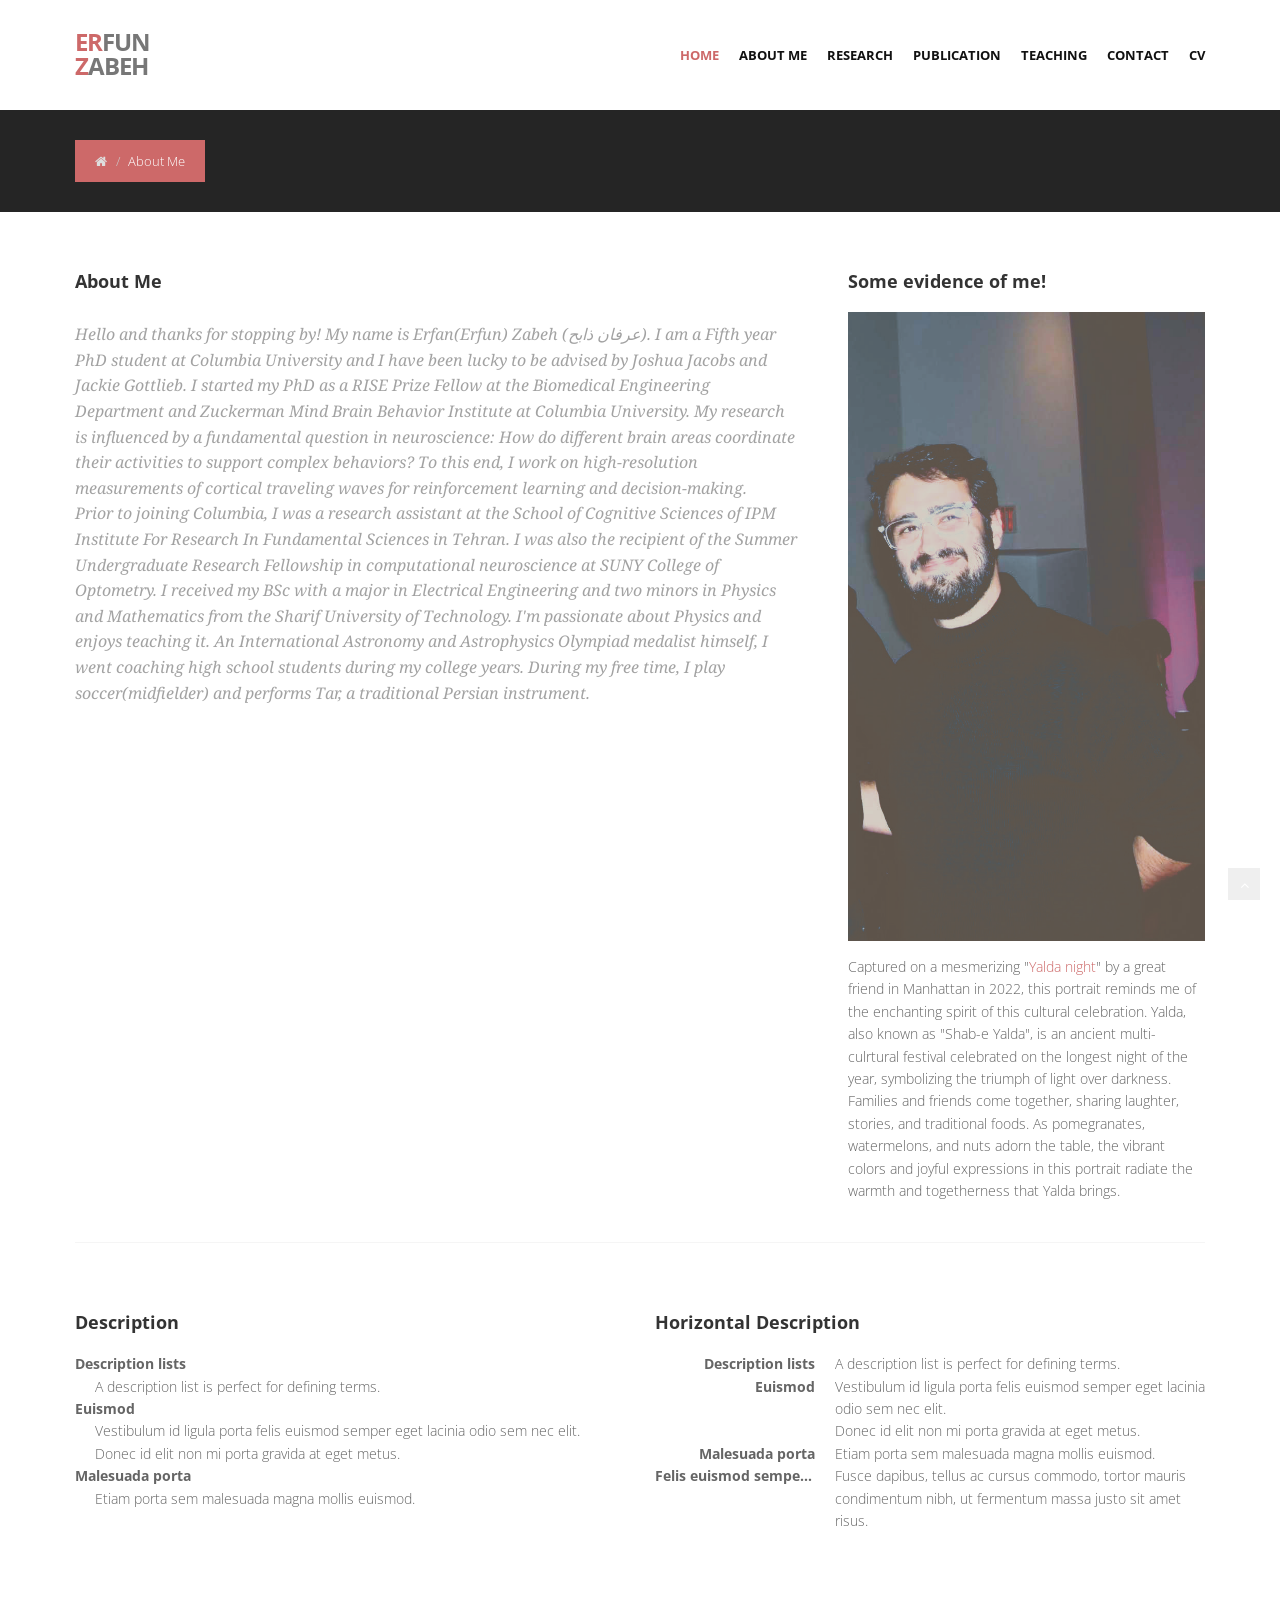
==== commit e477dba2: "Update AboutMe.html" ====
--- a/AboutMe.html
+++ b/AboutMe.html
@@ -78,7 +78,7 @@
 							<blockquote>
 								<i class="icon-quote-left icon-2x"></i> 
 								Hello and thanks for stopping by! 
-								My name is Erfan(Erfun) Zabeh (عرفان ذابح). I am a Forth year PhD student at Columbia University and I have been lucky to be advised by Joshua Jacobs and Jackie Gottlieb.
+								My name is Erfan(Erfun) Zabeh (عرفان ذابح). I am a Fifth year PhD student at Columbia University and I have been lucky to be advised by Joshua Jacobs and Jackie Gottlieb.
 	
 								I started my PhD as a RISE Prize Fellow at the Biomedical Engineering Department and Zuckerman Mind Brain Behavior Institute at Columbia University.
 								My research is influenced by a fundamental question in neuroscience: How do different brain areas coordinate their activities to support complex behaviors? To this end, I work on high-resolution measurements of cortical traveling waves for reinforcement learning and decision-making.
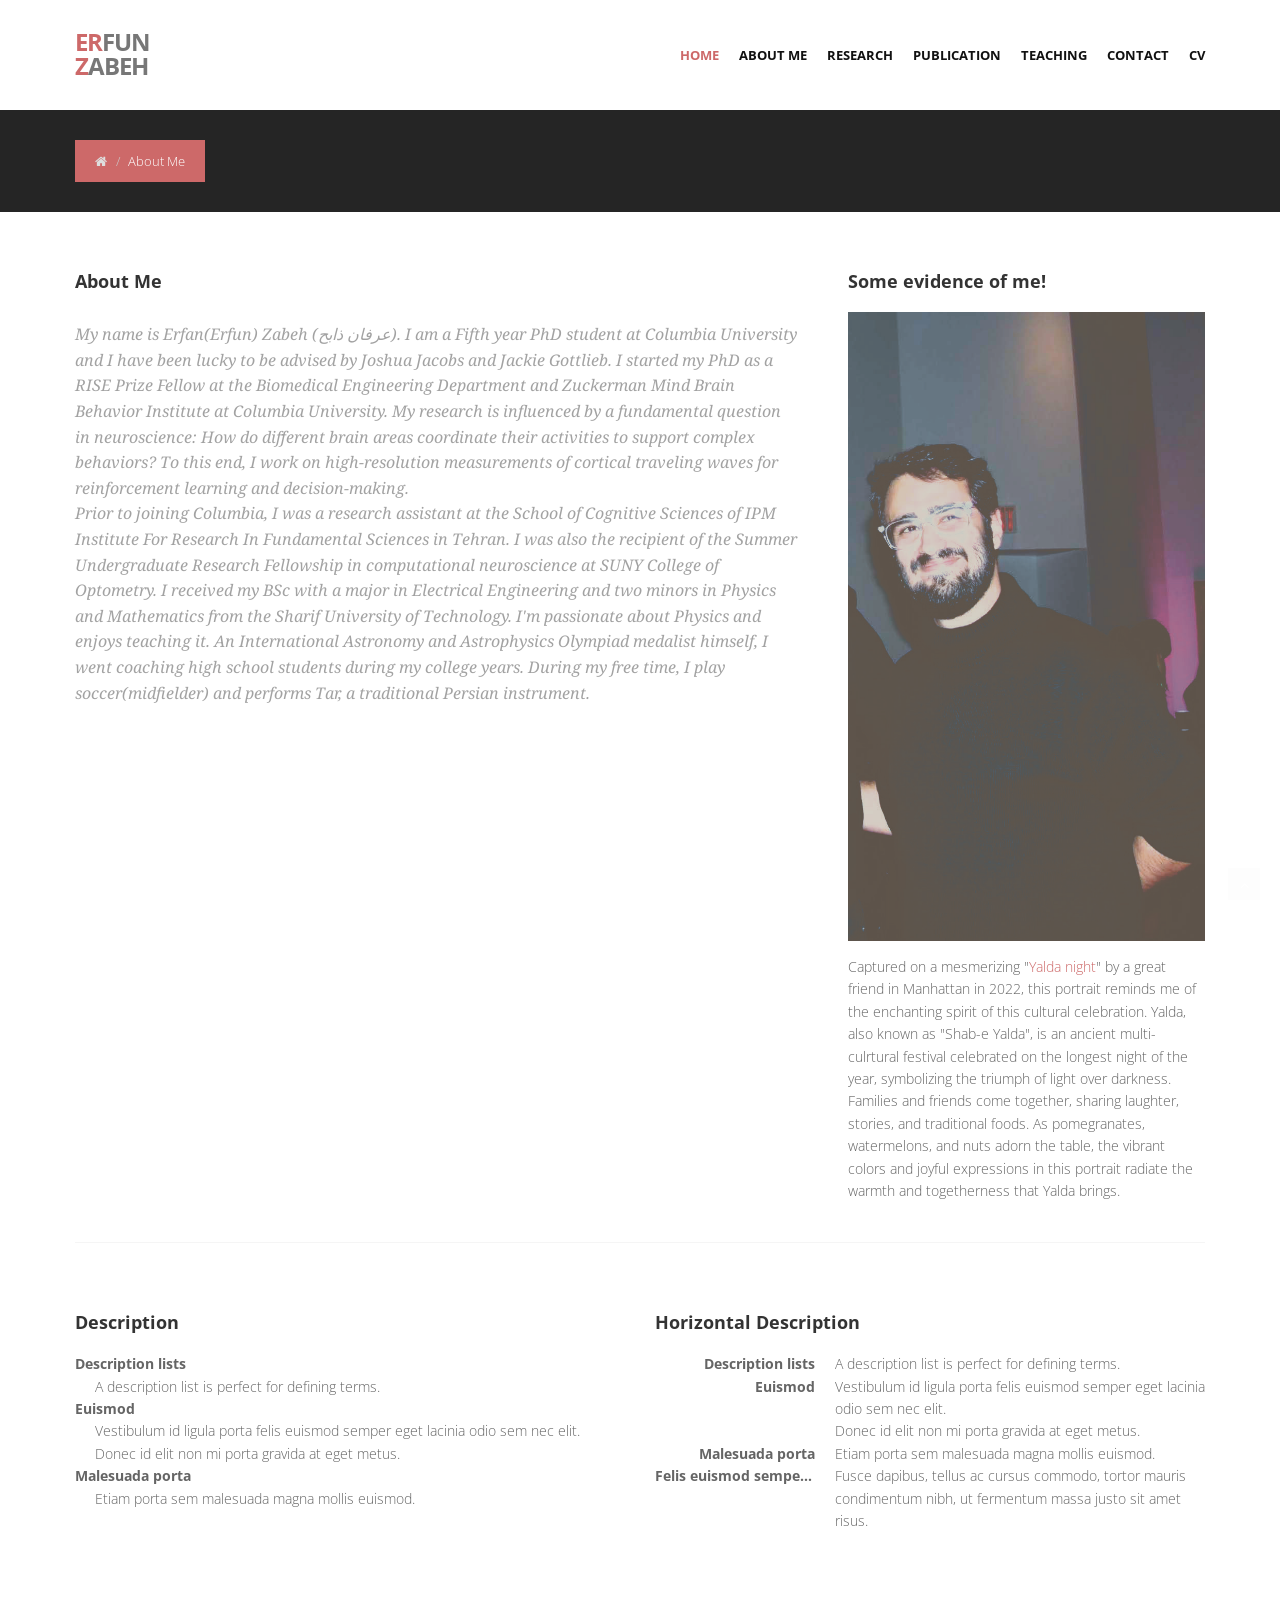
==== commit 8105c0ca: "1" ====
--- a/AboutMe.html
+++ b/AboutMe.html
@@ -77,7 +77,6 @@
 							<h4>About <span>Me</span></h4>
 							<blockquote>
 								<i class="icon-quote-left icon-2x"></i> 
-								Hello and thanks for stopping by! 
 								My name is Erfan(Erfun) Zabeh (عرفان ذابح). I am a Fifth year PhD student at Columbia University and I have been lucky to be advised by Joshua Jacobs and Jackie Gottlieb.
 	
 								I started my PhD as a RISE Prize Fellow at the Biomedical Engineering Department and Zuckerman Mind Brain Behavior Institute at Columbia University.
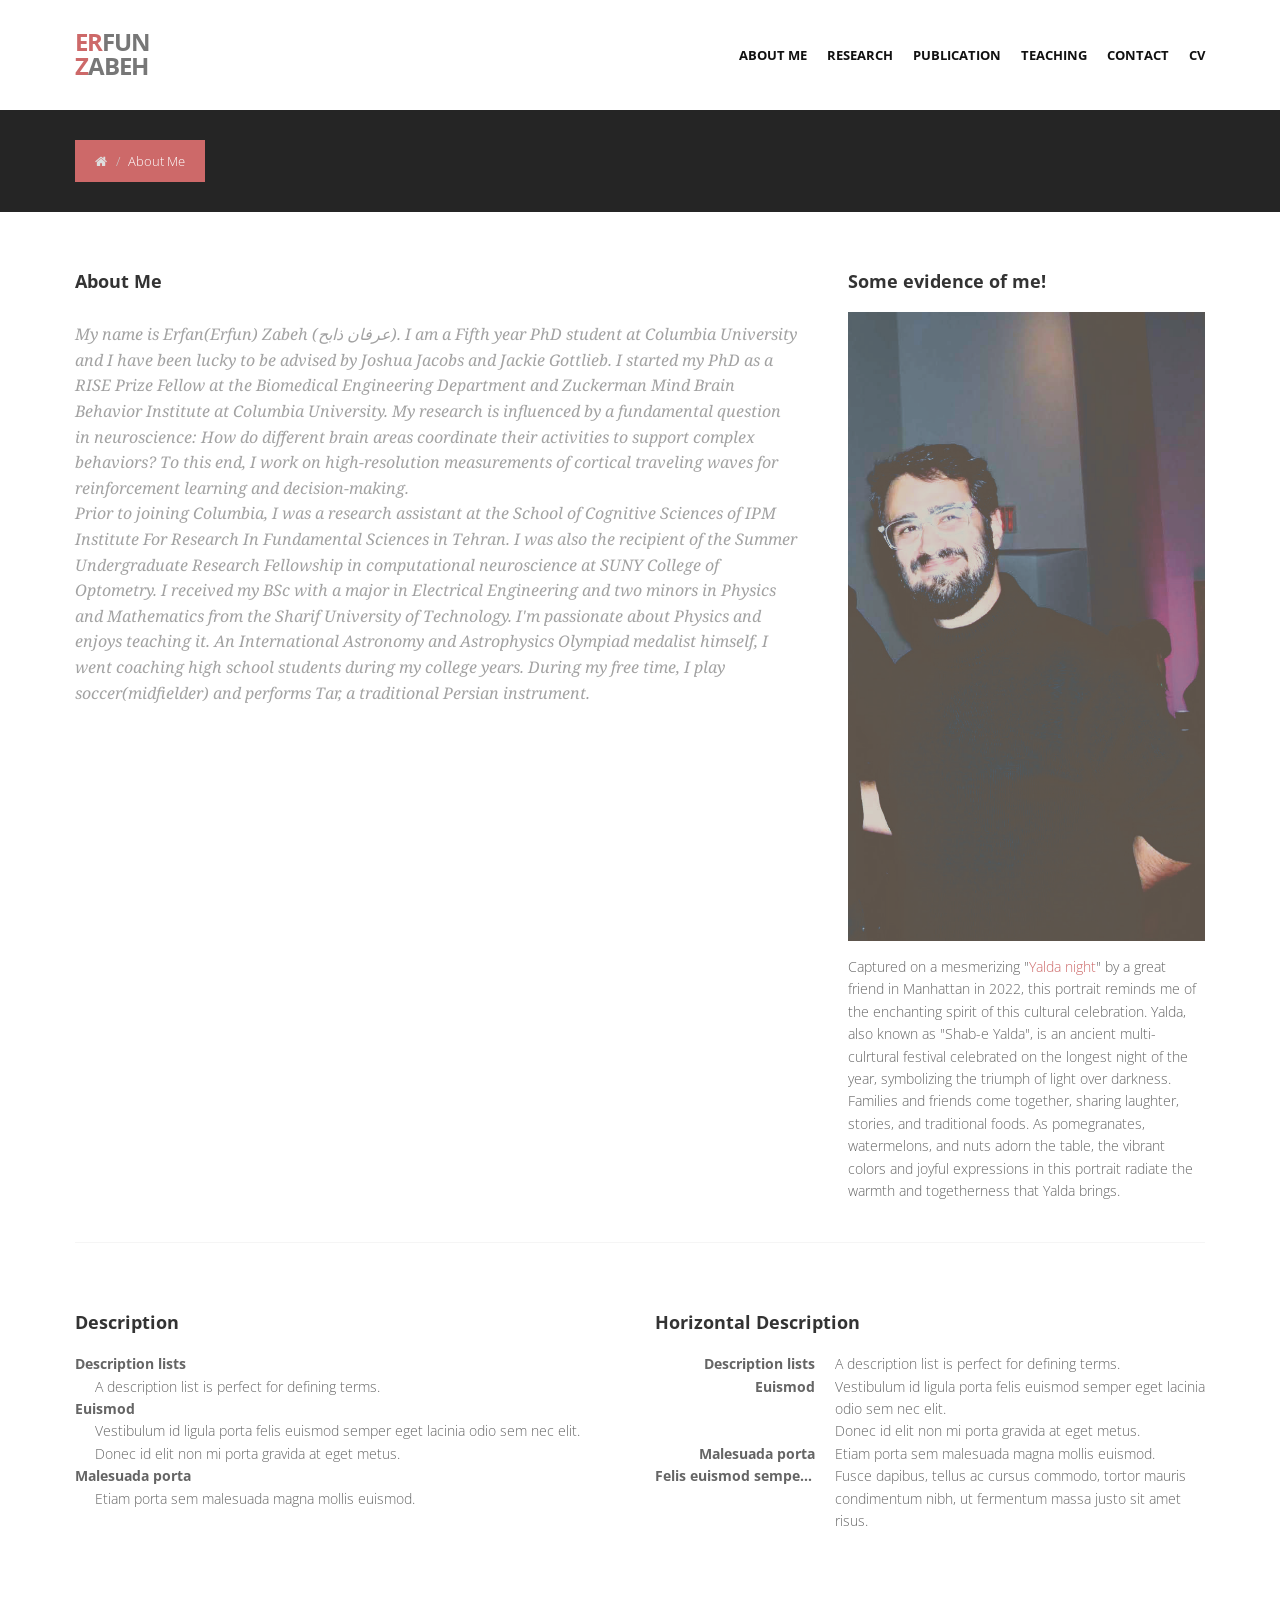
==== commit 3af075cb: "2" ====
--- a/AboutMe.html
+++ b/AboutMe.html
@@ -42,13 +42,12 @@
 					</div>
 					<div class="navbar-collapse collapse ">
 						<ul class="nav navbar-nav">
-							<li class="active"><a href="index.html">Home</a></li>
 							<li><a href="AboutMe.html">About me</a></li>
-							<li><a href="portfolio.html">Research</a></li>
-							<li><a href="blog.html">Publication</a></li>
+							<li><a href="Research.html">Research</a></li>
+							<li><a href="Publication.html">Publication</a></li>
 							<li><a href="blog.html">Teaching</a></li>
-							<li><a href="contact.html">Contact</a></li>
-							<li><a href="blog.html">CV</a></li>
+							<li><a href="AdressContact.html">Contact</a></li>
+							<li><a href="CV.html">CV</a></li>
 						</ul>
 					</div>
 				</div>
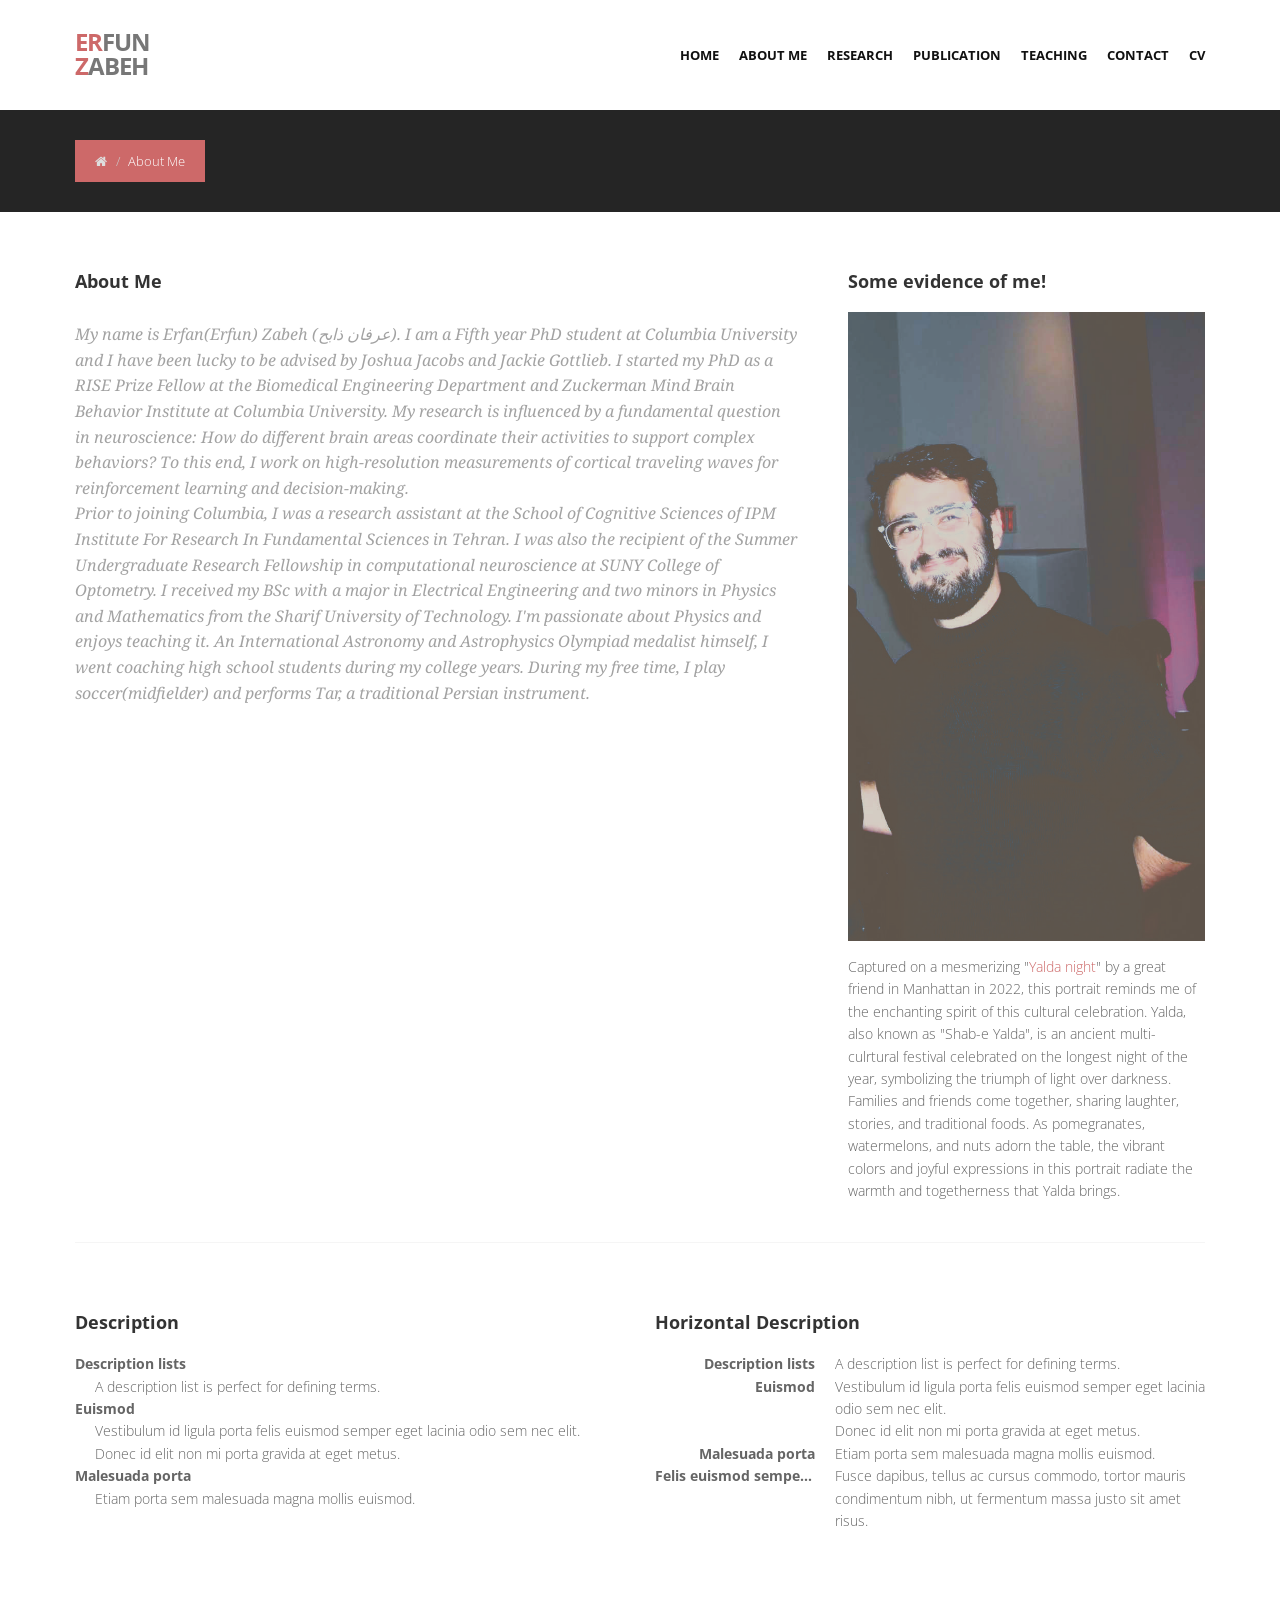
==== commit 05fc857a: "1" ====
--- a/AboutMe.html
+++ b/AboutMe.html
@@ -33,15 +33,13 @@
 			<div class="navbar navbar-default navbar-static-top">
 				<div class="container">
 					<div class="navbar-header">
-						<button type="button" class="navbar-toggle" data-toggle="collapse" data-target=".navbar-collapse">
-                        <span class="icon-bar"></span>
-                        <span class="icon-bar"></span>
                         <span class="icon-bar"></span>
                     </button>
 						<a class="navbar-brand" href="index.html"><span>Er</span>fun <br><span> Z</span>abeh</a>
 					</div>
 					<div class="navbar-collapse collapse ">
 						<ul class="nav navbar-nav">
+							<li><a href="index.html">Home</a></li>
 							<li><a href="AboutMe.html">About me</a></li>
 							<li><a href="Research.html">Research</a></li>
 							<li><a href="Publication.html">Publication</a></li>
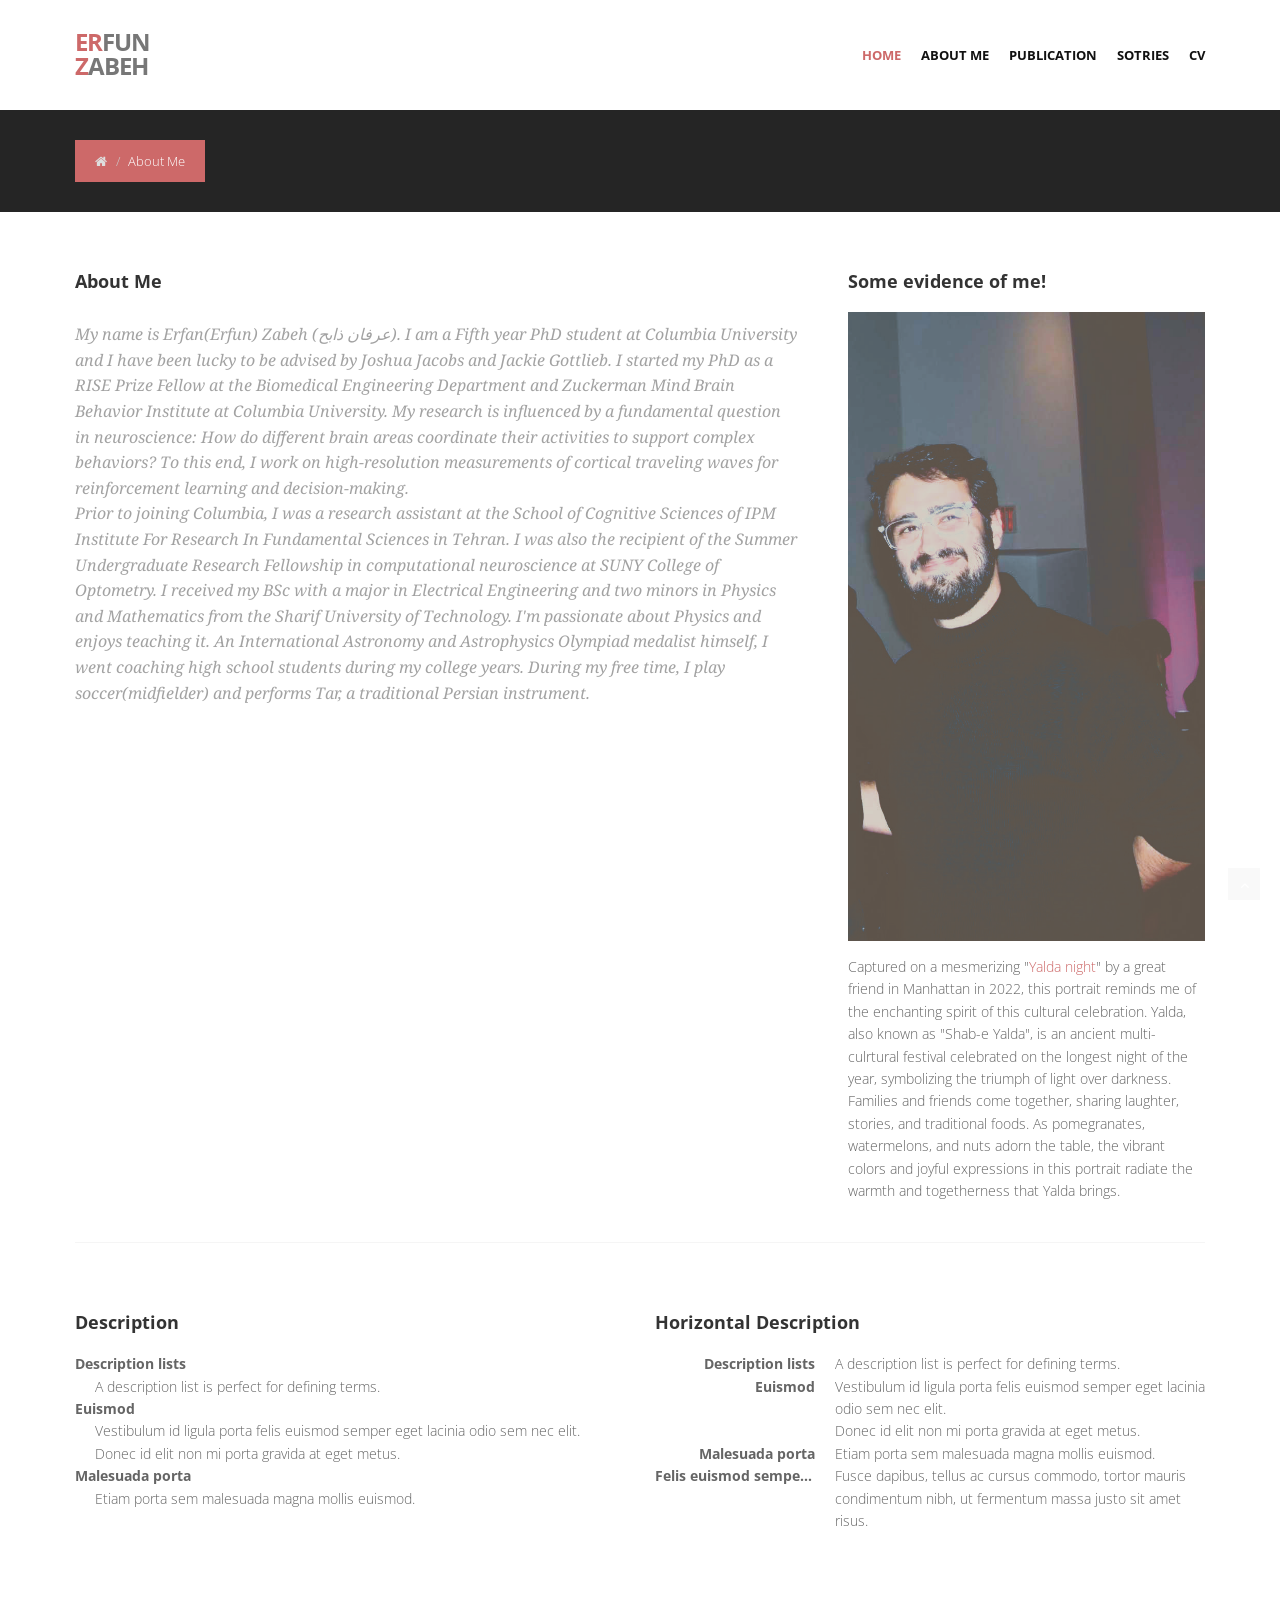
==== commit a1e64945: "12" ====
--- a/AboutMe.html
+++ b/AboutMe.html
@@ -39,12 +39,13 @@
 					</div>
 					<div class="navbar-collapse collapse ">
 						<ul class="nav navbar-nav">
-							<li><a href="index.html">Home</a></li>
-							<li><a href="AboutMe.html">About me</a></li>
-							<li><a href="Research.html">Research</a></li>
+							<li class="active"><a href="index.html">Home</a></li>
+							<li><a href="AboutMe.html">About Me</a></li>
+							<!-- <li><a href="Research.html">Research</a></li>-->
 							<li><a href="Publication.html">Publication</a></li>
-							<li><a href="blog.html">Teaching</a></li>
-							<li><a href="AdressContact.html">Contact</a></li>
+							<li><a href="Sotries.html">Sotries</a></li>
+							<!-- <li><a href="Teaching.html">Teaching</a></li>-->
+							<!-- <li><a href="AdressContact.html">Contact</a></li>-->
 							<li><a href="CV.html">CV</a></li>
 						</ul>
 					</div>
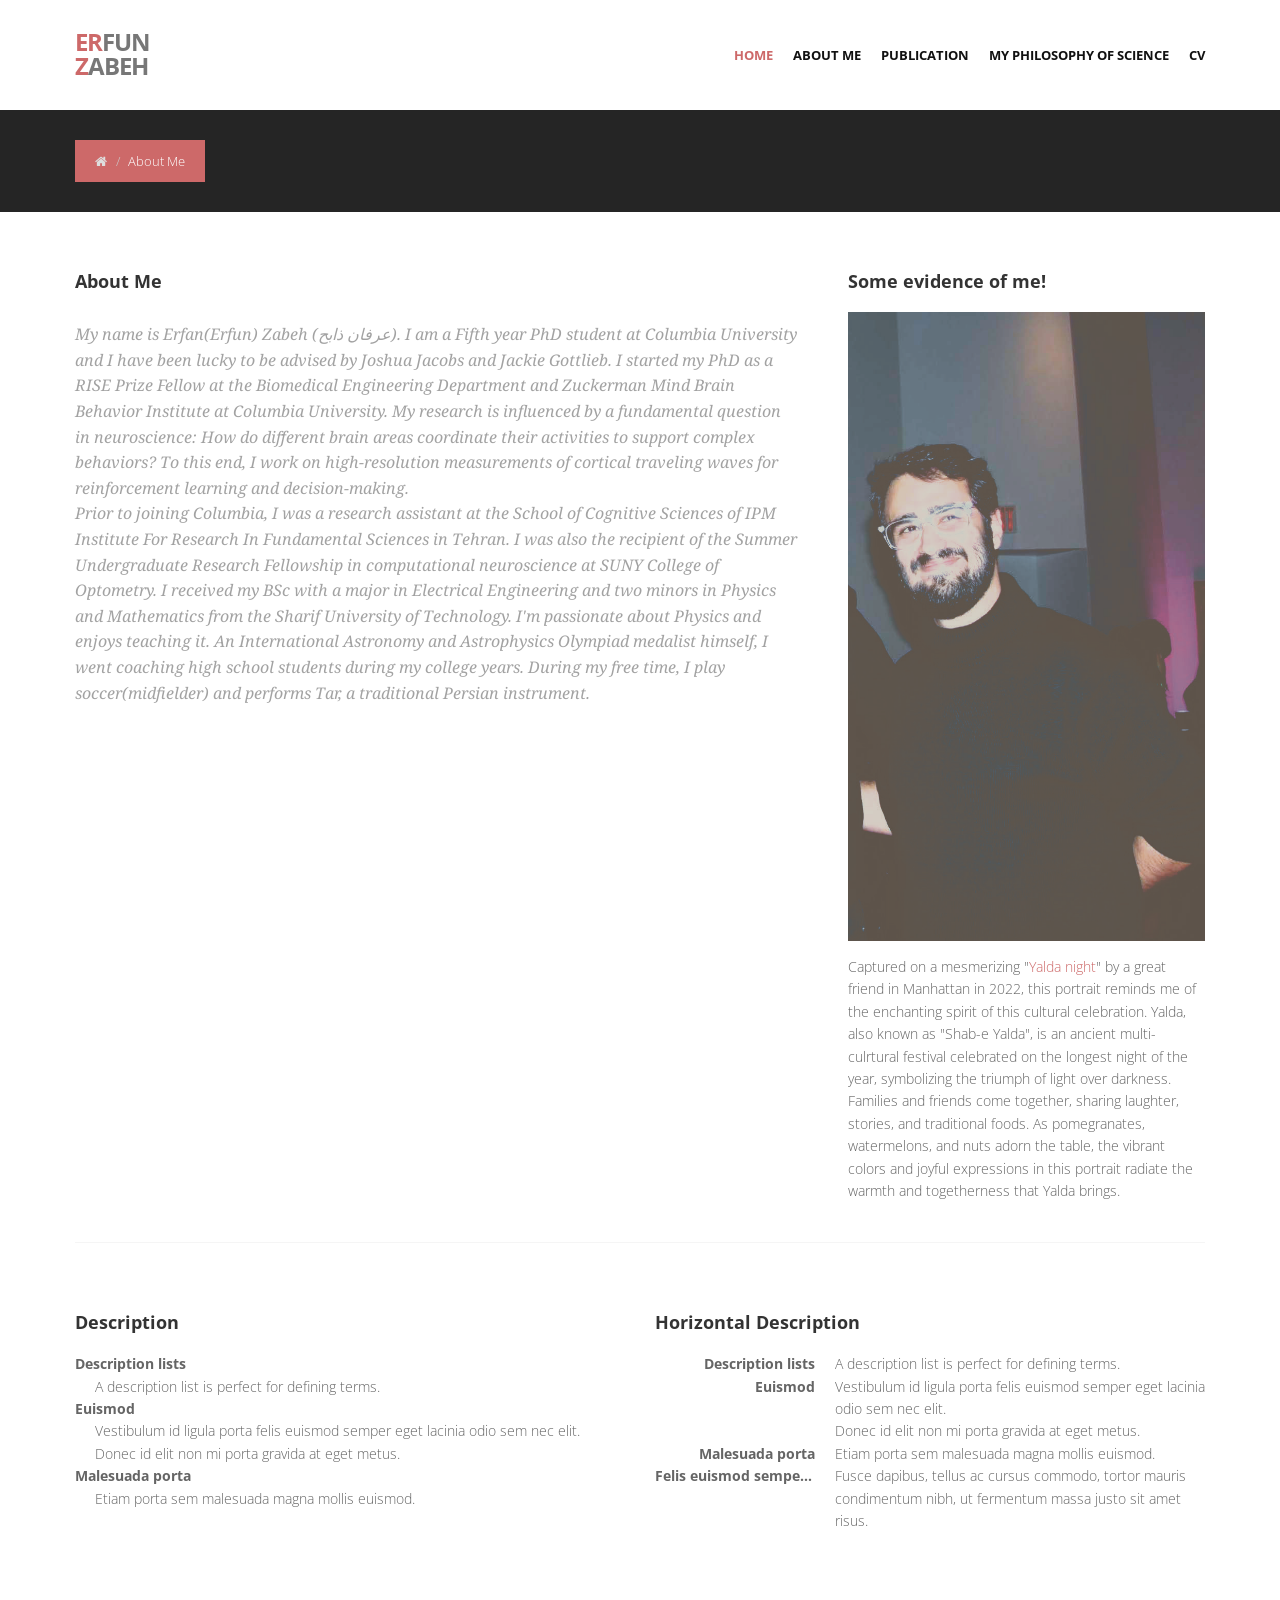
==== commit 2cd574a5: "1" ====
--- a/AboutMe.html
+++ b/AboutMe.html
@@ -43,7 +43,7 @@
 							<li><a href="AboutMe.html">About Me</a></li>
 							<!-- <li><a href="Research.html">Research</a></li>-->
 							<li><a href="Publication.html">Publication</a></li>
-							<li><a href="Sotries.html">Sotries</a></li>
+							<li><a href="Sotries.html">My Philosophy of Science</a></li>
 							<!-- <li><a href="Teaching.html">Teaching</a></li>-->
 							<!-- <li><a href="AdressContact.html">Contact</a></li>-->
 							<li><a href="CV.html">CV</a></li>
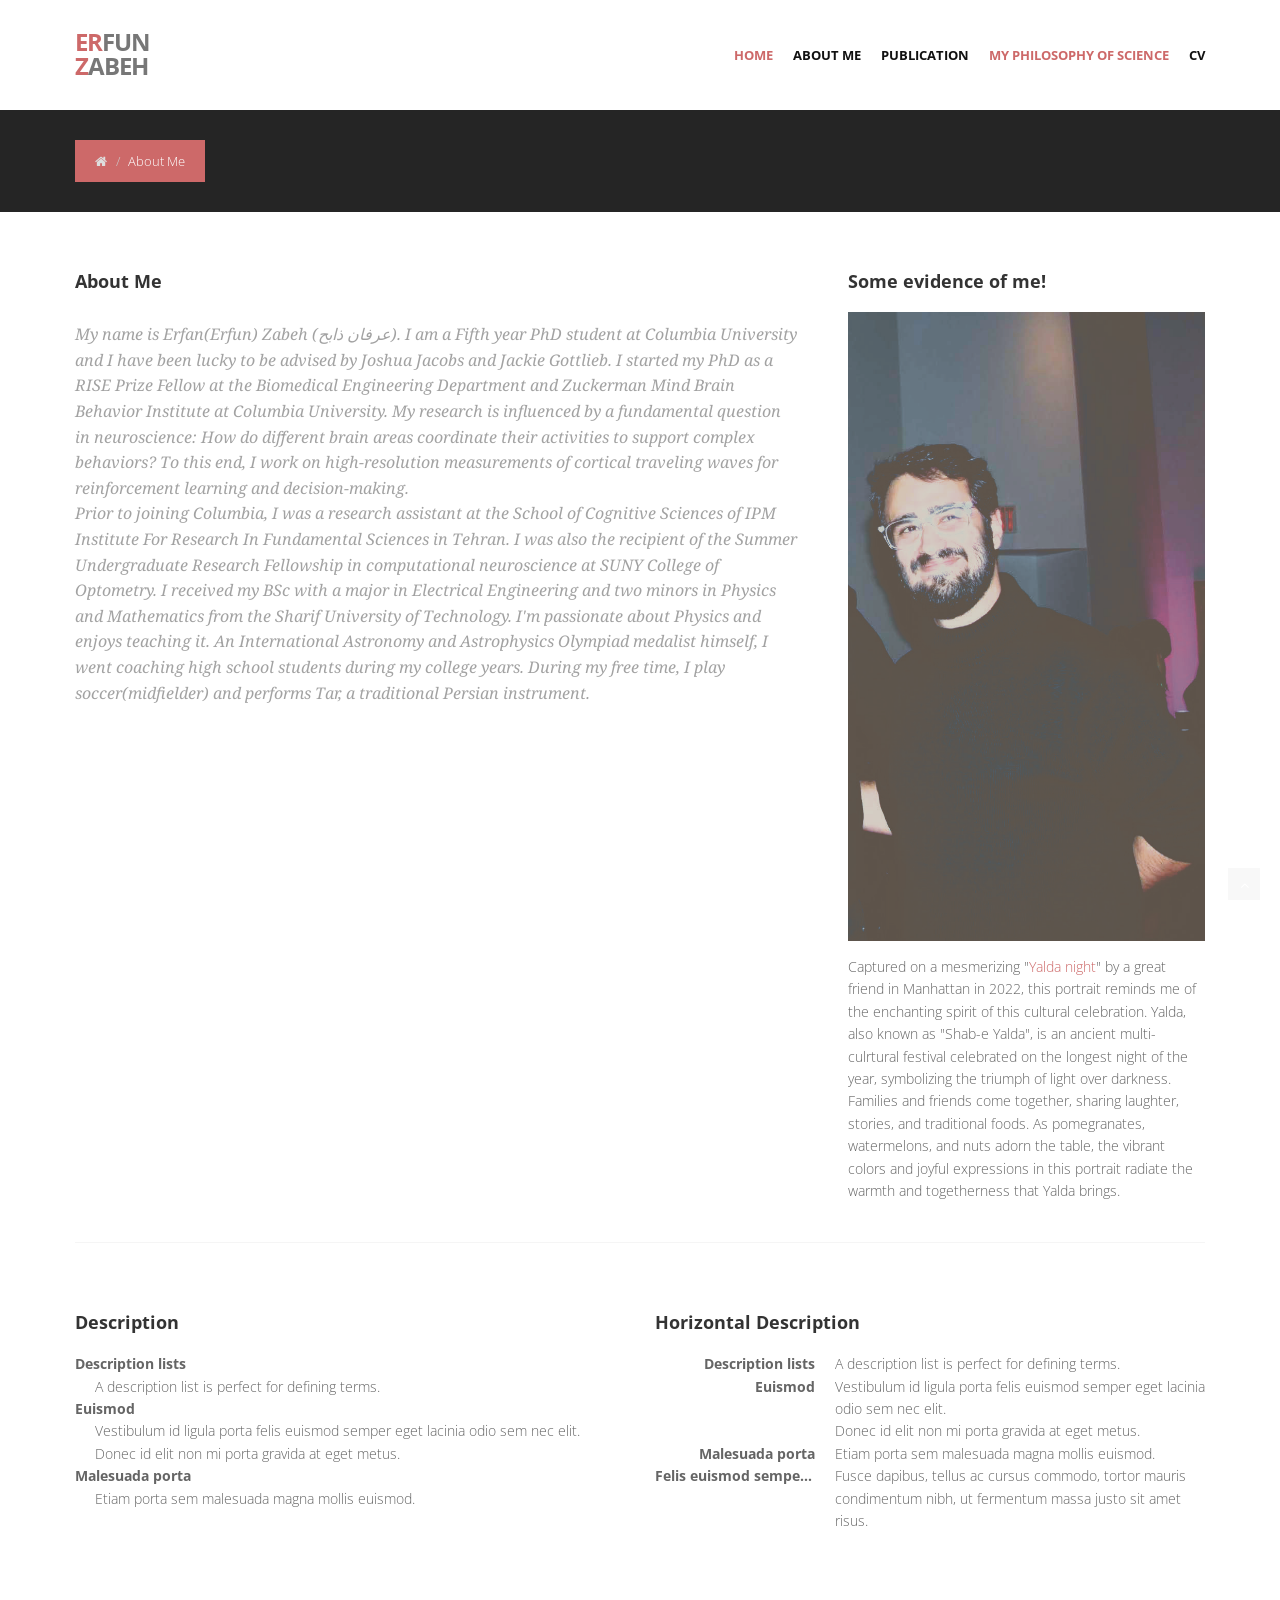
==== commit baf96379: "1" ====
--- a/AboutMe.html
+++ b/AboutMe.html
@@ -43,7 +43,7 @@
 							<li><a href="AboutMe.html">About Me</a></li>
 							<!-- <li><a href="Research.html">Research</a></li>-->
 							<li><a href="Publication.html">Publication</a></li>
-							<li><a href="Sotries.html">My Philosophy of Science</a></li>
+							<li class="active"><a href="Sotries.html">My Philosophy of Science</a></li>
 							<!-- <li><a href="Teaching.html">Teaching</a></li>-->
 							<!-- <li><a href="AdressContact.html">Contact</a></li>-->
 							<li><a href="CV.html">CV</a></li>
